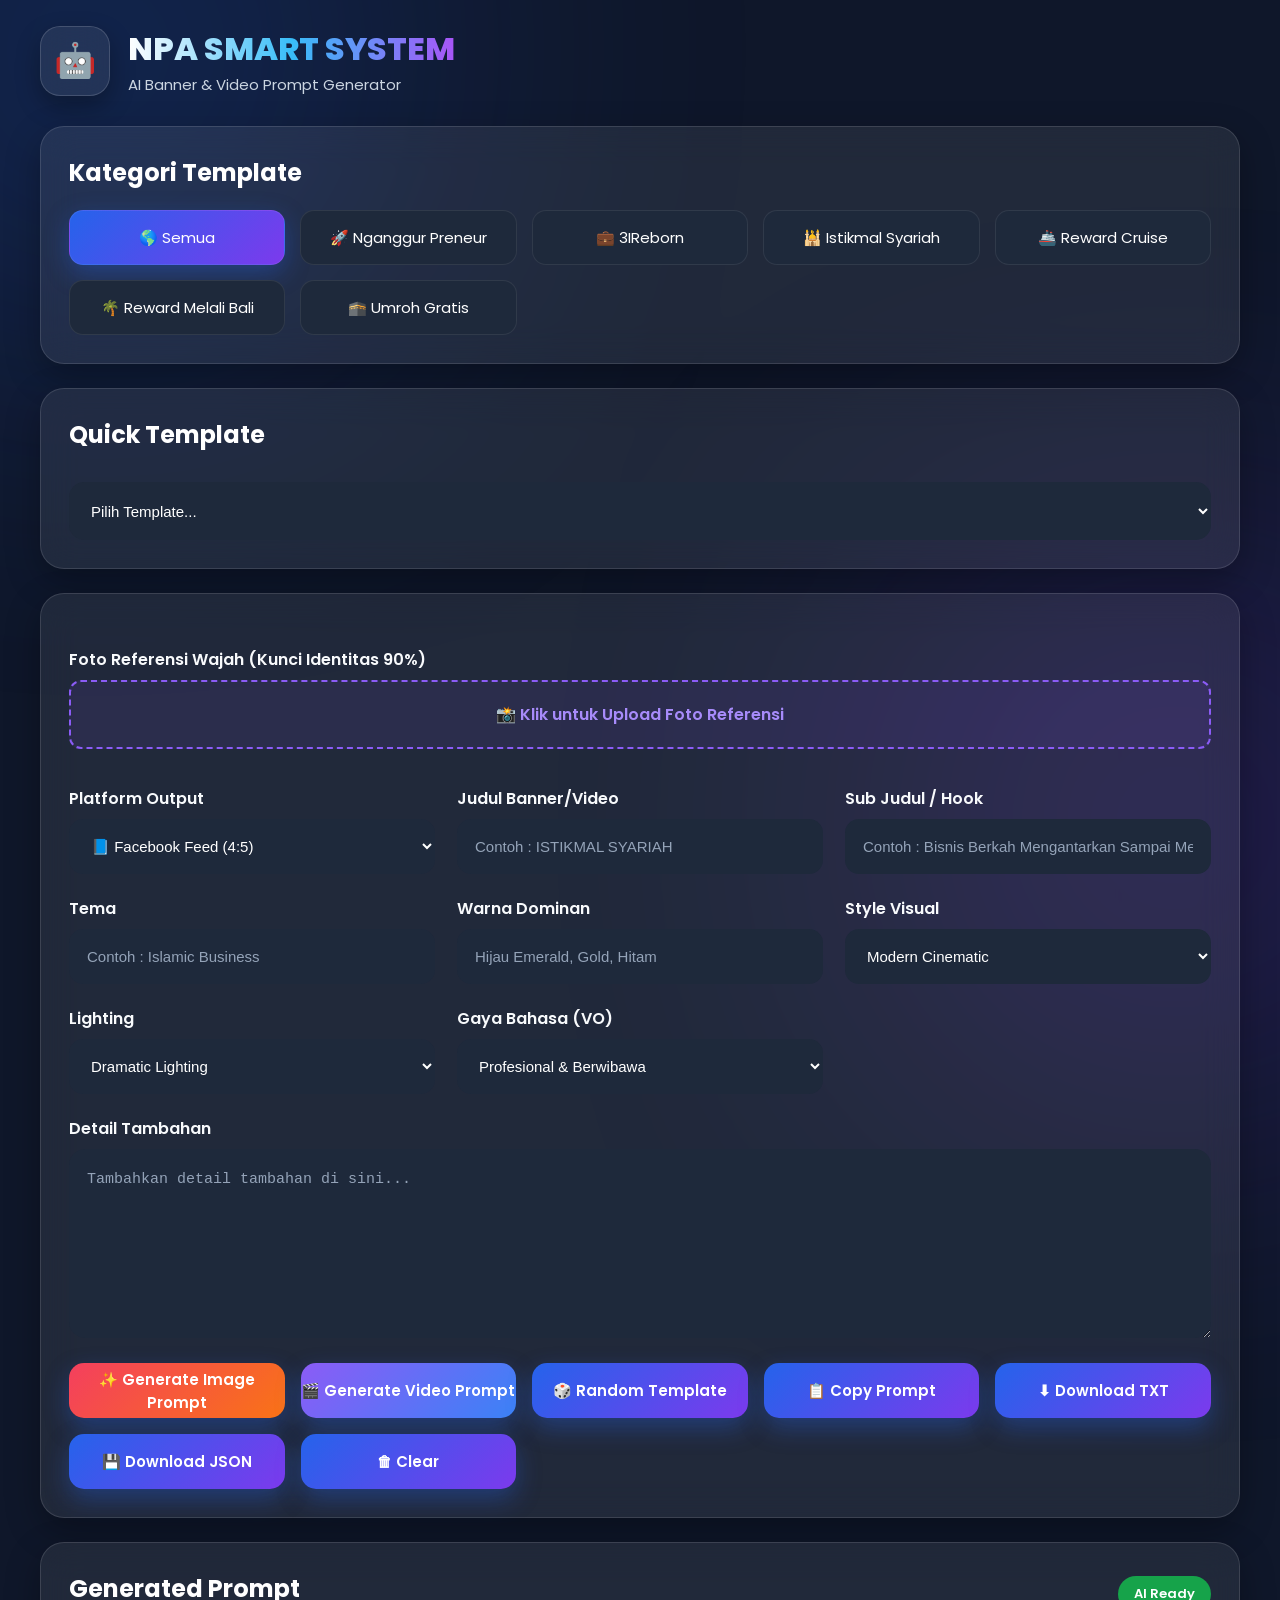
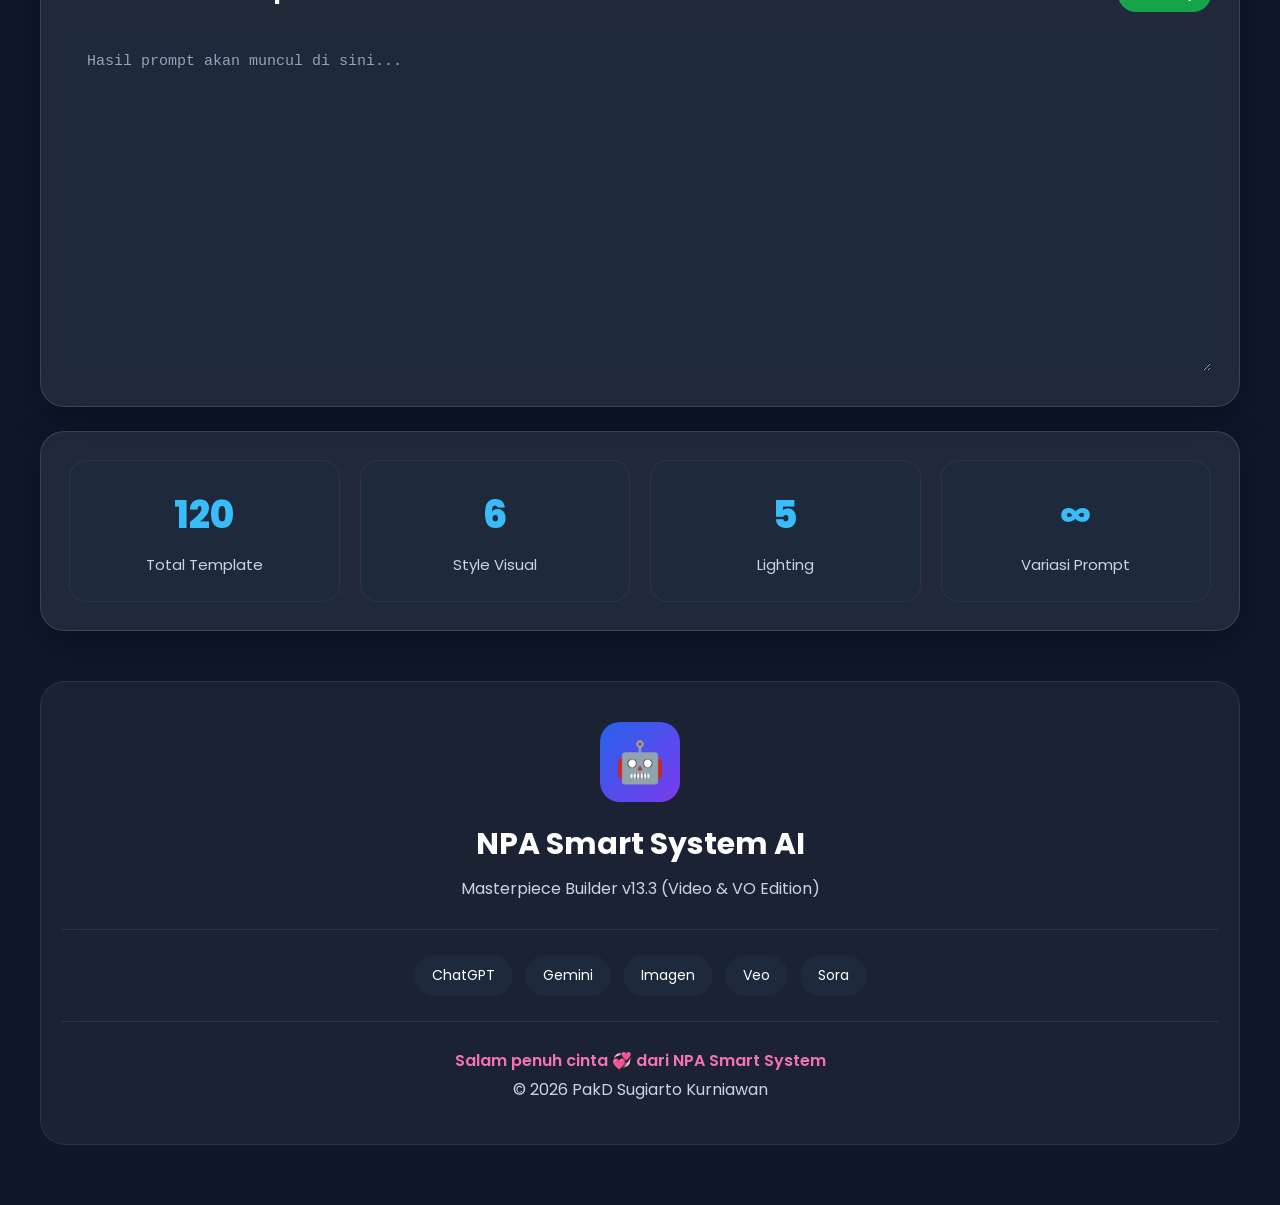
==== index.html @ aa844d5b "Update index.html" ====
<!DOCTYPE html>
<html lang="id">
<head>
<meta charset="UTF-8">
<meta name="viewport" content="width=device-width, initial-scale=1.0">
<title>NPA Smart System | Banner Prompt Generator</title>
<meta name="theme-color" content="#111827">
<link href="https://fonts.googleapis.com/css2?family=Poppins:wght@300;400;500;600;700;800&display=swap" rel="stylesheet">
<link rel="stylesheet" href="style.css">
</head>
<body>

<div class="bg1"></div>
<div class="bg2"></div>

<div class="container">

<header class="header">
<div class="logoBox">
<div class="logo">🤖</div>
<div>
<h1>NPA SMART SYSTEM</h1>
<p>AI Banner & Video Prompt Generator</p>
</div>
</div>
</header>

<section class="card">
<h2>Kategori Template</h2>
<div class="categoryGrid">
<button class="catBtn active" data-category="all">🌎 Semua</button>
<button class="catBtn" data-category="nganggur">🚀 Nganggur Preneur</button>
<button class="catBtn" data-category="3ireborn">💼 3IReborn</button>
<button class="catBtn" data-category="istikmal">🕌 Istikmal Syariah</button>
<button class="catBtn" data-category="cruise">🚢 Reward Cruise</button>
<button class="catBtn" data-category="bali">🌴 Reward Melali Bali</button>
<button class="catBtn" data-category="umroh">🕋 Umroh Gratis</button>
</div>
</section>

<section class="card">
<h2>Quick Template</h2>
<select id="templateSelect">
<option value="">Pilih Template...</option>
</select>
</section>

<section class="card formCard">
<div class="grid">

<div class="inputGroup full" style="margin-bottom: 15px;">
  <label>Foto Referensi Wajah (Kunci Identitas 90%)</label>
  <div id="uploadArea" style="border: 2px dashed #8b5cf6; background: rgba(139, 92, 246, 0.1); border-radius: 12px; padding: 20px; text-align: center; cursor: pointer; color: #a78bfa; font-weight: 600;">
    <span>📸 Klik untuk Upload Foto Referensi</span>
    <input type="file" id="fileInput" accept="image/*" style="display: none;" />
  </div>
  <div id="previewBox" style="display: none; background: #1e293b; border: 1px solid #334155; border-radius: 12px; padding: 10px; position: relative; text-align: center; margin-top: 10px;">
    <button id="resetImgBtn" style="position: absolute; top: -10px; right: -10px; background: #ef4444; color: white; border: none; border-radius: 50%; width: 28px; height: 28px; cursor: pointer; display: flex; align-items: center; justify-content: center; font-weight: bold; box-shadow: 0 4px 6px rgba(239, 68, 68, 0.3);">✕</button>
    <img id="imagePreview" src="" style="max-height: 200px; border-radius: 8px; margin: 0 auto; display: block; object-fit: contain;" />
    <p style="margin: 8px 0 0 0; font-size: 12px; color: #10b981; font-weight: 600;">✅ Foto Referensi Terpasang</p>
  </div>
</div>

<div class="inputGroup">
<label>Platform Output</label>
<select id="platform">
<option value="facebookFeed">📘 Facebook Feed (4:5)</option>
<option value="facebookReel">🎬 Facebook Reel (9:16)</option>
<option value="youtube">▶ YouTube Thumbnail (16:9)</option>
<option value="instagramFeed">📸 Instagram Feed (1:1)</option>
<option value="instagramStory">📱 Instagram Story (9:16)</option>
<option value="website">🌐 Website Banner (4:3)</option>
<option value="whatsapp">💬 WhatsApp Poster (4:5)</option>
<option value="tiktok">🎵 TikTok Cover (9:16)</option>
</select>
</div>
  
<div class="inputGroup">
<label>Judul Banner/Video</label>
<input id="judul" type="text" placeholder="Contoh : ISTIKMAL SYARIAH">
</div>

<div class="inputGroup">
<label>Sub Judul / Hook</label>
<input id="hook" type="text" placeholder="Contoh : Bisnis Berkah Mengantarkan Sampai Mekah">
</div>

<div class="inputGroup">
<label>Tema</label>
<input id="tema" type="text" placeholder="Contoh : Islamic Business">
</div>

<div class="inputGroup">
<label>Warna Dominan</label>
<input id="warna" type="text" placeholder="Hijau Emerald, Gold, Hitam">
</div>

<div class="inputGroup">
<label>Style Visual</label>
<select id="style">
<option>Modern Cinematic</option>
<option>Gaming Thumbnail</option>
<option>Cyberpunk</option>
<option>Futuristic</option>
<option>Minimalist</option>
<option>Professional Ads</option>
</select>
</div>

<div class="inputGroup">
<label>Lighting</label>
<select id="lighting">
<option>Dramatic Lighting</option>
<option>Neon Glow</option>
<option>Studio Lighting</option>
<option>Soft Lighting</option>
<option>Natural Sunlight</option>
</select>
</div>

<div class="inputGroup">
<label>Gaya Bahasa (VO)</label>
<select id="voStyle">
<option value="profesional">Profesional & Berwibawa</option>
<option value="santai">Santai & Bersahabat</option>
<option value="islami">Islami & Spiritual</option>
<option value="motivasi">Motivasi Berapi-api</option>
</select>
</div>

<div class="inputGroup full">
<label>Detail Tambahan</label>
<textarea id="detail" rows="6" placeholder="Tambahkan detail tambahan di sini..."></textarea>
</div>
</div>

<div class="buttonGrid">
<button id="generateBtn" style="background: linear-gradient(135deg, #f43f5e, #f97316);">✨ Generate Image Prompt</button>
<button id="generateVideoBtn" style="background: linear-gradient(135deg, #8b5cf6, #3b82f6);">🎬 Generate Video Prompt</button>
<button id="randomBtn">🎲 Random Template</button>
<button id="copyBtn">📋 Copy Prompt</button>
<button id="downloadBtn">⬇ Download TXT</button>
<button id="jsonBtn">💾 Download JSON</button>
<button id="clearBtn">🗑 Clear</button>
</div>
</section>

<section class="card">
<div class="titleRow">
<h2>Generated Prompt</h2>
<span>AI Ready</span>
</div>
<textarea id="output" readonly placeholder="Hasil prompt akan muncul di sini..."></textarea>
</section>

<section class="card statusCard">
<div class="statusItem">
<div class="statusNumber" id="templateCount">120</div>
<div class="statusLabel">Total Template</div>
</div>
<div class="statusItem">
<div class="statusNumber">6</div>
<div class="statusLabel">Style Visual</div>
</div>
<div class="statusItem">
<div class="statusNumber">5</div>
<div class="statusLabel">Lighting</div>
</div>
<div class="statusItem">
<div class="statusNumber">∞</div>
<div class="statusLabel">Variasi Prompt</div>
</div>
</section>

<div id="loadingBox" class="loadingBox">
<div class="loader"></div>
<h3>AI Sedang Membuat Prompt...</h3>
<p>Mohon tunggu sebentar</p>
</div>

<div id="toast">Prompt berhasil disalin.</div>

<button id="scrollTop">⬆</button>

<footer>
<div class="footerLogo">🤖</div>
<h2>NPA Smart System AI</h2>
<p>Masterpiece Builder v13.3 (Video & VO Edition)</p>
<hr>
<div class="powered">
<span>ChatGPT</span>
<span>Gemini</span>
<span>Imagen</span>
<span>Veo</span>
<span>Sora</span>
</div>
<hr>
<p style="font-weight: 600; color: #f472b6;">Salam penuh cinta 💞 dari NPA Smart System</p>
<p>© 2026 PakD Sugiarto Kurniawan</p>
</footer>

</div>

<!-- SCRIPT BUSTER V8 -->
<script src="templates.js?v=8"></script>
<script src="platform.js?v=8"></script>
<script src="generator.js?v=8"></script>
<script src="script.js?v=8"></script>

</body>
</html>
---- style.css ----
/* ==========================================
   NPA SMART SYSTEM AI
   Masterpiece Builder v13.0
   style.css Part 1
========================================== */

*{
margin:0;
padding:0;
box-sizing:border-box;
}

html{
scroll-behavior:smooth;
}

body{

font-family:'Poppins',sans-serif;

background:#0f172a;

color:#ffffff;

overflow-x:hidden;

min-height:100vh;

position:relative;

}

/* BACKGROUND */

.bg1{

position:fixed;

width:500px;

height:500px;

background:#2563eb;

border-radius:50%;

filter:blur(180px);

top:-200px;

left:-150px;

opacity:.35;

z-index:-2;

}

.bg2{

position:fixed;

width:450px;

height:450px;

background:#7c3aed;

border-radius:50%;

filter:blur(180px);

right:-120px;

bottom:-150px;

opacity:.35;

z-index:-2;

}

/* CONTAINER */

.container{

width:95%;

max-width:1200px;

margin:auto;

padding:25px 0 60px;

}

/* HEADER */

.header{

display:flex;

justify-content:space-between;

align-items:center;

margin-bottom:30px;

}

.logoBox{

display:flex;

align-items:center;

gap:18px;

}

.logo{

width:70px;

height:70px;

border-radius:20px;

display:flex;

align-items:center;

justify-content:center;

font-size:34px;

background:rgba(255,255,255,.08);

backdrop-filter:blur(18px);

border:1px solid rgba(255,255,255,.15);

box-shadow:0 10px 25px rgba(0,0,0,.30);

}

.logoBox h1{

font-size:32px;

font-weight:800;

}

.logoBox p{

font-size:15px;

color:#cbd5e1;

}

/* CARD */

.card{

background:rgba(255,255,255,.08);

backdrop-filter:blur(18px);

border:1px solid rgba(255,255,255,.12);

border-radius:24px;

padding:28px;

margin-bottom:24px;

box-shadow:0 12px 35px rgba(0,0,0,.30);

transition:.3s;

}

.card:hover{

transform:translateY(-3px);

box-shadow:0 20px 45px rgba(0,0,0,.45);

}

.card h2{

font-size:24px;

font-weight:700;

margin-bottom:10px;

}

.card p{

color:#cbd5e1;

line-height:1.7;

}

/* GRID */

.grid{

display:grid;

grid-template-columns:repeat(auto-fit,minmax(280px,1fr));

gap:22px;

margin-top:25px;

}

.full{

grid-column:1/-1;

}

/* INPUT */

.inputGroup{

display:flex;

flex-direction:column;

}

.inputGroup label{

margin-bottom:8px;

font-weight:600;

color:#f8fafc;

}

.inputGroup input{

height:55px;

border:none;

outline:none;

padding:0 18px;

border-radius:14px;

background:#1e293b;

color:#fff;

font-size:15px;

transition:.25s;

}

.inputGroup input:focus{

border:1px solid #3b82f6;

box-shadow:0 0 0 4px rgba(59,130,246,.18);

}

/* SELECT */

.inputGroup select{

height:55px;

border:none;

outline:none;

padding:0 18px;

border-radius:14px;

background:#1e293b;

color:#fff;

font-size:15px;

cursor:pointer;

transition:.25s;

}

.inputGroup select:focus{

border:1px solid #3b82f6;

box-shadow:0 0 0 4px rgba(59,130,246,.18);

}

/* TEXTAREA */

textarea{

width:100%;

padding:18px;

border:none;

outline:none;

border-radius:16px;

background:#1e293b;

color:#ffffff;

font-size:15px;

resize:vertical;

line-height:1.7;

transition:.25s;

}

textarea:focus{

border:1px solid #3b82f6;

box-shadow:0 0 0 4px rgba(59,130,246,.18);

}

/* OUTPUT */

#output{

min-height:340px;

font-family:monospace;

font-size:15px;

}

/* TITLE ROW */

.titleRow{

display:flex;

justify-content:space-between;

align-items:center;

margin-bottom:15px;

}

.titleRow span{

padding:8px 16px;

border-radius:30px;

background:#16a34a;

font-size:13px;

font-weight:600;

}

/* PLACEHOLDER */

::placeholder{

color:#94a3b8;

}

/* SCROLLBAR */

::-webkit-scrollbar{

width:10px;

}

::-webkit-scrollbar-track{

background:#0f172a;

}

::-webkit-scrollbar-thumb{

background:#334155;

border-radius:20px;

}

::-webkit-scrollbar-thumb:hover{

background:#475569;

  }
/* ==========================================
   NPA SMART SYSTEM AI
   style.css PART 2
==========================================*/

/* BUTTON GRID */

.buttonGrid{

display:grid;

grid-template-columns:repeat(auto-fit,minmax(180px,1fr));

gap:16px;

margin-top:25px;

}

/* BUTTON */

.buttonGrid button{

height:55px;

border:none;

border-radius:15px;

font-size:15px;

font-weight:600;

cursor:pointer;

transition:.3s;

color:#fff;

background:linear-gradient(135deg,#2563eb,#7c3aed);

box-shadow:0 10px 25px rgba(37,99,235,.35);

}

.buttonGrid button:hover{

transform:translateY(-3px);

box-shadow:0 18px 40px rgba(37,99,235,.45);

}

.buttonGrid button:active{

transform:scale(.97);

}

/* CATEGORY */

.categoryGrid{

display:grid;

grid-template-columns:repeat(auto-fit,minmax(180px,1fr));

gap:15px;

margin-top:20px;

}

.catBtn{

height:55px;

border:none;

border-radius:14px;

background:#1e293b;

color:#fff;

font-size:15px;

cursor:pointer;

transition:.3s;

border:1px solid rgba(255,255,255,.08);

}

.catBtn:hover{

background:#2563eb;

transform:translateY(-2px);

}

.catBtn.active{

background:linear-gradient(135deg,#2563eb,#7c3aed);

box-shadow:0 8px 25px rgba(37,99,235,.35);

}

/* QUICK TEMPLATE */

#templateSelect{

width:100%;

height:58px;

margin-top:20px;

padding:0 18px;

border:none;

border-radius:15px;

background:#1e293b;

color:#fff;

font-size:15px;

outline:none;

}

/* STATUS */

.statusCard{

display:grid;

grid-template-columns:repeat(auto-fit,minmax(180px,1fr));

gap:20px;

}

.statusItem{

background:#1e293b;

border-radius:18px;

padding:25px;

text-align:center;

transition:.3s;

border:1px solid rgba(255,255,255,.05);

}

.statusItem:hover{

transform:translateY(-4px);

background:#273549;

}

.statusNumber{

font-size:38px;

font-weight:800;

color:#38bdf8;

margin-bottom:10px;

}

.statusLabel{

font-size:15px;

color:#cbd5e1;

}

/* LOADING */

.loadingBox{

display:none;

position:fixed;

top:0;

left:0;

width:100%;

height:100%;

background:rgba(15,23,42,.88);

backdrop-filter:blur(12px);

z-index:9999;

justify-content:center;

align-items:center;

flex-direction:column;

}

.loader{

width:80px;

height:80px;

border:8px solid rgba(255,255,255,.15);

border-top:8px solid #38bdf8;

border-radius:50%;

animation:spin 1s linear infinite;

margin-bottom:25px;

}

@keyframes spin{

0%{

transform:rotate(0deg);

}

100%{

transform:rotate(360deg);

}

}

.loadingBox h3{

font-size:24px;

margin-bottom:8px;

}

.loadingBox p{

color:#cbd5e1;

}

/* TOAST */

#toast{

position:fixed;

bottom:35px;

left:50%;

transform:translateX(-50%);

background:#16a34a;

color:#fff;

padding:15px 25px;

border-radius:40px;

font-weight:600;

display:none;

box-shadow:0 12px 30px rgba(0,0,0,.35);

z-index:999;

}

/* FLOAT BUTTON */

#scrollTop{

position:fixed;

right:25px;

bottom:25px;

width:60px;

height:60px;

border:none;

border-radius:50%;

background:linear-gradient(135deg,#2563eb,#7c3aed);

color:#fff;

font-size:22px;

cursor:pointer;

display:none;

box-shadow:0 12px 30px rgba(37,99,235,.4);

transition:.3s;

}

#scrollTop:hover{

transform:translateY(-4px);

}

/* FOOTER */

footer{

margin-top:50px;

padding:40px 20px;

text-align:center;

background:rgba(255,255,255,.05);

backdrop-filter:blur(18px);

border-radius:25px;

border:1px solid rgba(255,255,255,.08);

}

.footerLogo{

width:80px;

height:80px;

margin:auto;

display:flex;

align-items:center;

justify-content:center;

font-size:40px;

border-radius:20px;

background:linear-gradient(135deg,#2563eb,#7c3aed);

margin-bottom:20px;

}

footer h2{

font-size:30px;

margin-bottom:8px;

}

footer p{

color:#cbd5e1;

line-height:1.8;

}

footer hr{

border:none;

height:1px;

background:rgba(255,255,255,.08);

margin:25px 0;

}

.powered{

display:flex;

justify-content:center;

flex-wrap:wrap;

gap:12px;

margin-top:20px;

}

.powered span{

padding:10px 18px;

background:#1e293b;

border-radius:25px;

font-size:14px;

transition:.3s;

}

.powered span:hover{

background:#2563eb;

}

/* GLOW EFFECT */

.card:hover{

box-shadow:

0 15px 40px rgba(37,99,235,.20),

0 0 25px rgba(124,58,237,.15);

}
/* ==========================================
   NPA SMART SYSTEM AI
   style.css PART 3
   Responsive & Premium UI
==========================================*/

/* ===============================
   ANIMATION
================================ */

@keyframes fadeInUp{

0%{
opacity:0;
transform:translateY(30px);
}

100%{
opacity:1;
transform:translateY(0);
}

}

.card{

animation:fadeInUp .7s ease;

}

@keyframes pulseGlow{

0%{
box-shadow:0 0 0 rgba(59,130,246,.25);
}

50%{
box-shadow:0 0 35px rgba(59,130,246,.45);
}

100%{
box-shadow:0 0 0 rgba(59,130,246,.25);
}

}

.logo{

animation:pulseGlow 4s infinite;

}

/* ===============================
   BUTTON EFFECT
================================ */

button{

font-family:'Poppins',sans-serif;

}

button:disabled{

opacity:.5;

cursor:not-allowed;

}

button:focus{

outline:none;

}

/* ===============================
   INPUT EFFECT
================================ */

input:hover,
select:hover,
textarea:hover{

border:1px solid rgba(96,165,250,.5);

}

/* ===============================
   TITLE EFFECT
================================ */

h1{

background:linear-gradient(
90deg,
#ffffff,
#38bdf8,
#a855f7
);

-webkit-background-clip:text;
-webkit-text-fill-color:transparent;

}

h2{

font-weight:700;

}

/* ===============================
   SELECTION
================================ */

::selection{

background:#2563eb;

color:#fff;

}

/* ===============================
   SCROLL TOP
================================ */

#scrollTop.show{

display:block;

animation:fadeInUp .5s;

}

/* ===============================
   LOADING SHOW
================================ */

.loadingBox.show{

display:flex;

}

/* ===============================
   TOAST SHOW
================================ */

#toast.show{

display:block;

animation:fadeInUp .4s;

}

/* ===============================
   SHADOW
================================ */

.shadow{

box-shadow:

0 15px 35px rgba(0,0,0,.25);

}

/* ===============================
   TEXT
================================ */

.textCenter{

text-align:center;

}

.textRight{

text-align:right;

}

.mt20{

margin-top:20px;

}

.mt30{

margin-top:30px;

}

.mb20{

margin-bottom:20px;

}

.mb30{

margin-bottom:30px;

}

/* ===============================
   FLEX
================================ */

.flex{

display:flex;

}

.flexCenter{

display:flex;

align-items:center;

justify-content:center;

}

.flexBetween{

display:flex;

justify-content:space-between;

align-items:center;

}

/* ===============================
   BADGE
================================ */

.badge{

display:inline-block;

padding:8px 18px;

border-radius:50px;

background:#2563eb;

font-size:13px;

font-weight:600;

}

/* ===============================
   GLASS
================================ */

.glass{

background:rgba(255,255,255,.06);

backdrop-filter:blur(18px);

border:1px solid rgba(255,255,255,.08);

}

/* ===============================
   BORDER
================================ */

.round{

border-radius:20px;

}

/* ===============================
   IMAGE
================================ */

img{

max-width:100%;

display:block;

}

/* ===============================
   LINK
================================ */

a{

text-decoration:none;

color:#38bdf8;

transition:.3s;

}

a:hover{

color:#ffffff;

}

/* ===============================
   MOBILE
================================ */

@media(max-width:992px){

.container{

width:94%;

}

.logoBox h1{

font-size:26px;

}

.card{

padding:22px;

}

.buttonGrid{

grid-template-columns:repeat(2,1fr);

}

.categoryGrid{

grid-template-columns:repeat(2,1fr);

}

.statusCard{

grid-template-columns:repeat(2,1fr);

}

}

/* ===============================
   PHONE
================================ */

@media(max-width:768px){

.header{

flex-direction:column;

gap:20px;

text-align:center;

}

.logoBox{

flex-direction:column;

}

.grid{

grid-template-columns:1fr;

}

.buttonGrid{

grid-template-columns:1fr;

}

.categoryGrid{

grid-template-columns:1fr;

}

.statusCard{

grid-template-columns:1fr;

}

.titleRow{

flex-direction:column;

gap:10px;

align-items:flex-start;

}

.card{

padding:20px;

}

#output{

min-height:260px;

}

footer h2{

font-size:24px;

}

}

/* ===============================
   SMALL PHONE
================================ */

@media(max-width:480px){

.logo{

width:60px;

height:60px;

font-size:28px;

}

.logoBox h1{

font-size:22px;

}

.card h2{

font-size:20px;

}

.inputGroup input,
.inputGroup select{

height:50px;

font-size:14px;

}

textarea{

font-size:14px;

}

.buttonGrid button{

height:52px;

font-size:14px;

}

#scrollTop{

width:55px;

height:55px;

font-size:20px;

}

}

/* ==========================================
   END OF STYLE.CSS
==========================================*/
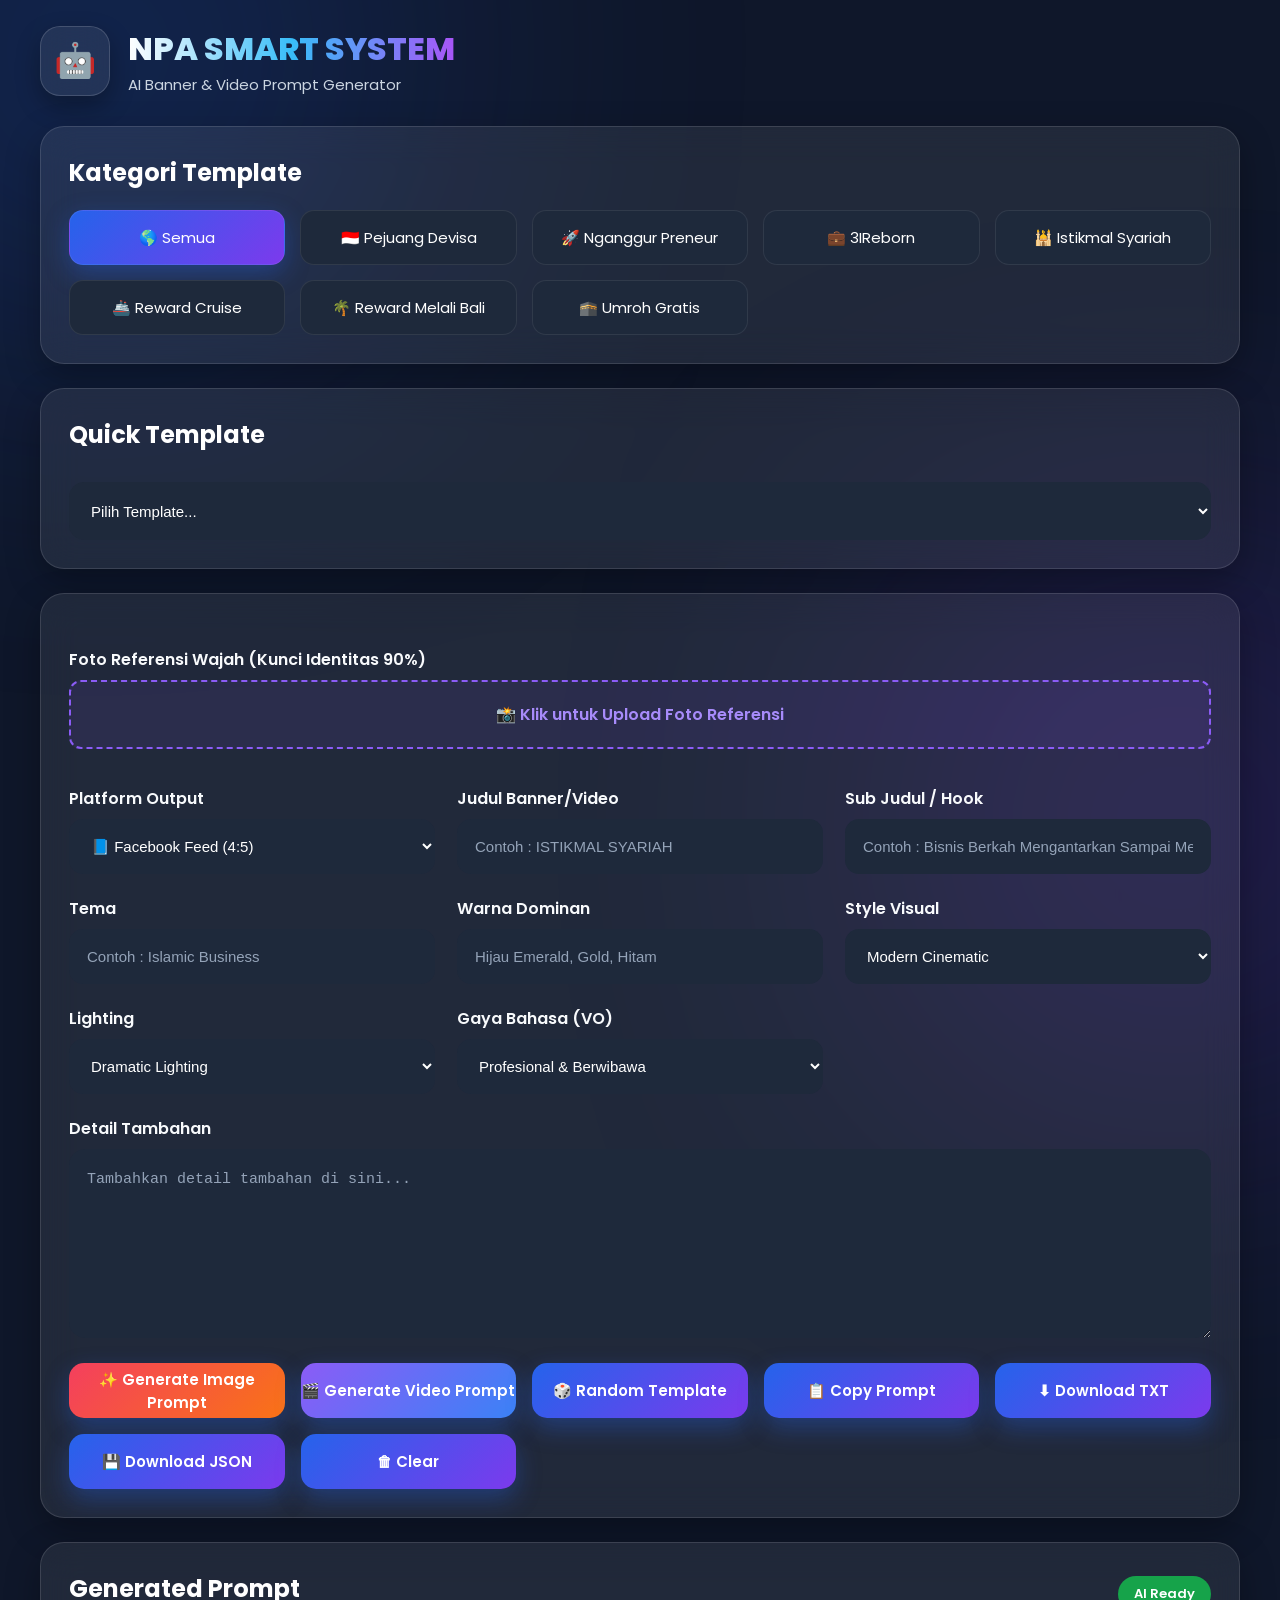
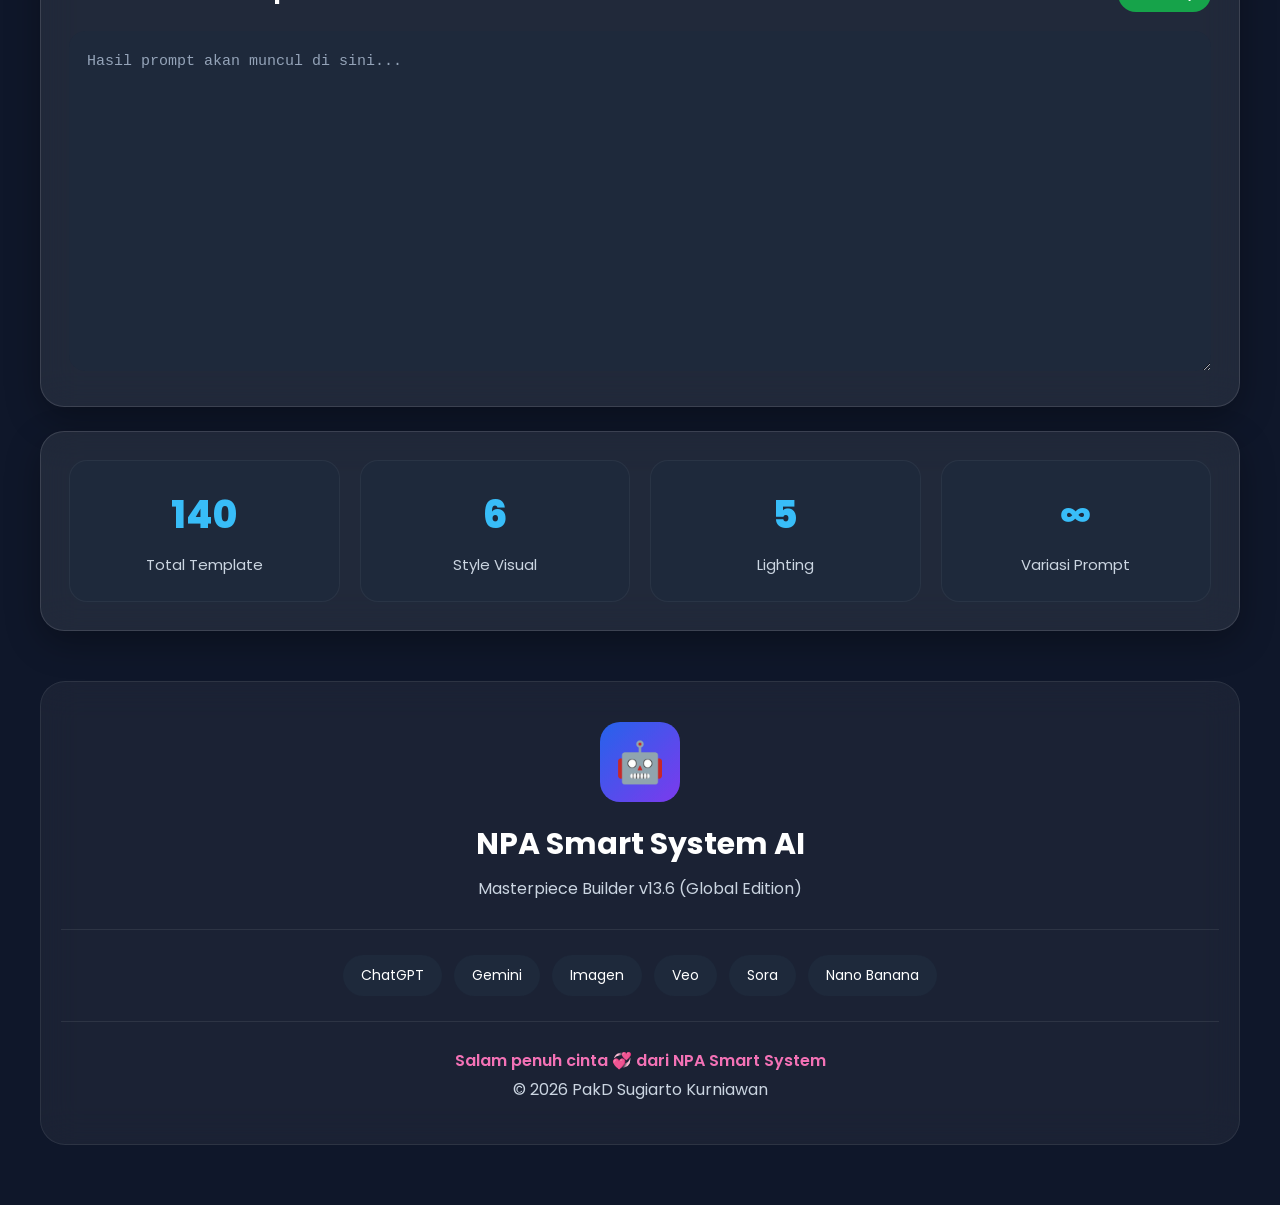
==== commit b57d53d0: "Update index.html" ====
--- a/index.html
+++ b/index.html
@@ -29,6 +29,7 @@
 <h2>Kategori Template</h2>
 <div class="categoryGrid">
 <button class="catBtn active" data-category="all">🌎 Semua</button>
+<button class="catBtn" data-category="tki">🇮🇩 Pejuang Devisa</button>
 <button class="catBtn" data-category="nganggur">🚀 Nganggur Preneur</button>
 <button class="catBtn" data-category="3ireborn">💼 3IReborn</button>
 <button class="catBtn" data-category="istikmal">🕌 Istikmal Syariah</button>
@@ -155,7 +156,7 @@
 
 <section class="card statusCard">
 <div class="statusItem">
-<div class="statusNumber" id="templateCount">120</div>
+<div class="statusNumber" id="templateCount">140</div>
 <div class="statusLabel">Total Template</div>
 </div>
 <div class="statusItem">
@@ -185,7 +186,7 @@
 <footer>
 <div class="footerLogo">🤖</div>
 <h2>NPA Smart System AI</h2>
-<p>Masterpiece Builder v13.3 (Video & VO Edition)</p>
+<p>Masterpiece Builder v13.6 (Global Edition)</p>
 <hr>
 <div class="powered">
 <span>ChatGPT</span>
@@ -193,6 +194,7 @@
 <span>Imagen</span>
 <span>Veo</span>
 <span>Sora</span>
+<span>Nano Banana</span>
 </div>
 <hr>
 <p style="font-weight: 600; color: #f472b6;">Salam penuh cinta 💞 dari NPA Smart System</p>
@@ -201,11 +203,10 @@
 
 </div>
 
-<!-- SCRIPT BUSTER V8 -->
-<script src="templates.js?v=8"></script>
-<script src="platform.js?v=8"></script>
-<script src="generator.js?v=8"></script>
-<script src="script.js?v=8"></script>
+<script src="templates.js?v=10"></script>
+<script src="platform.js?v=10"></script>
+<script src="generator.js?v=10"></script>
+<script src="script.js?v=10"></script>
 
 </body>
 </html>
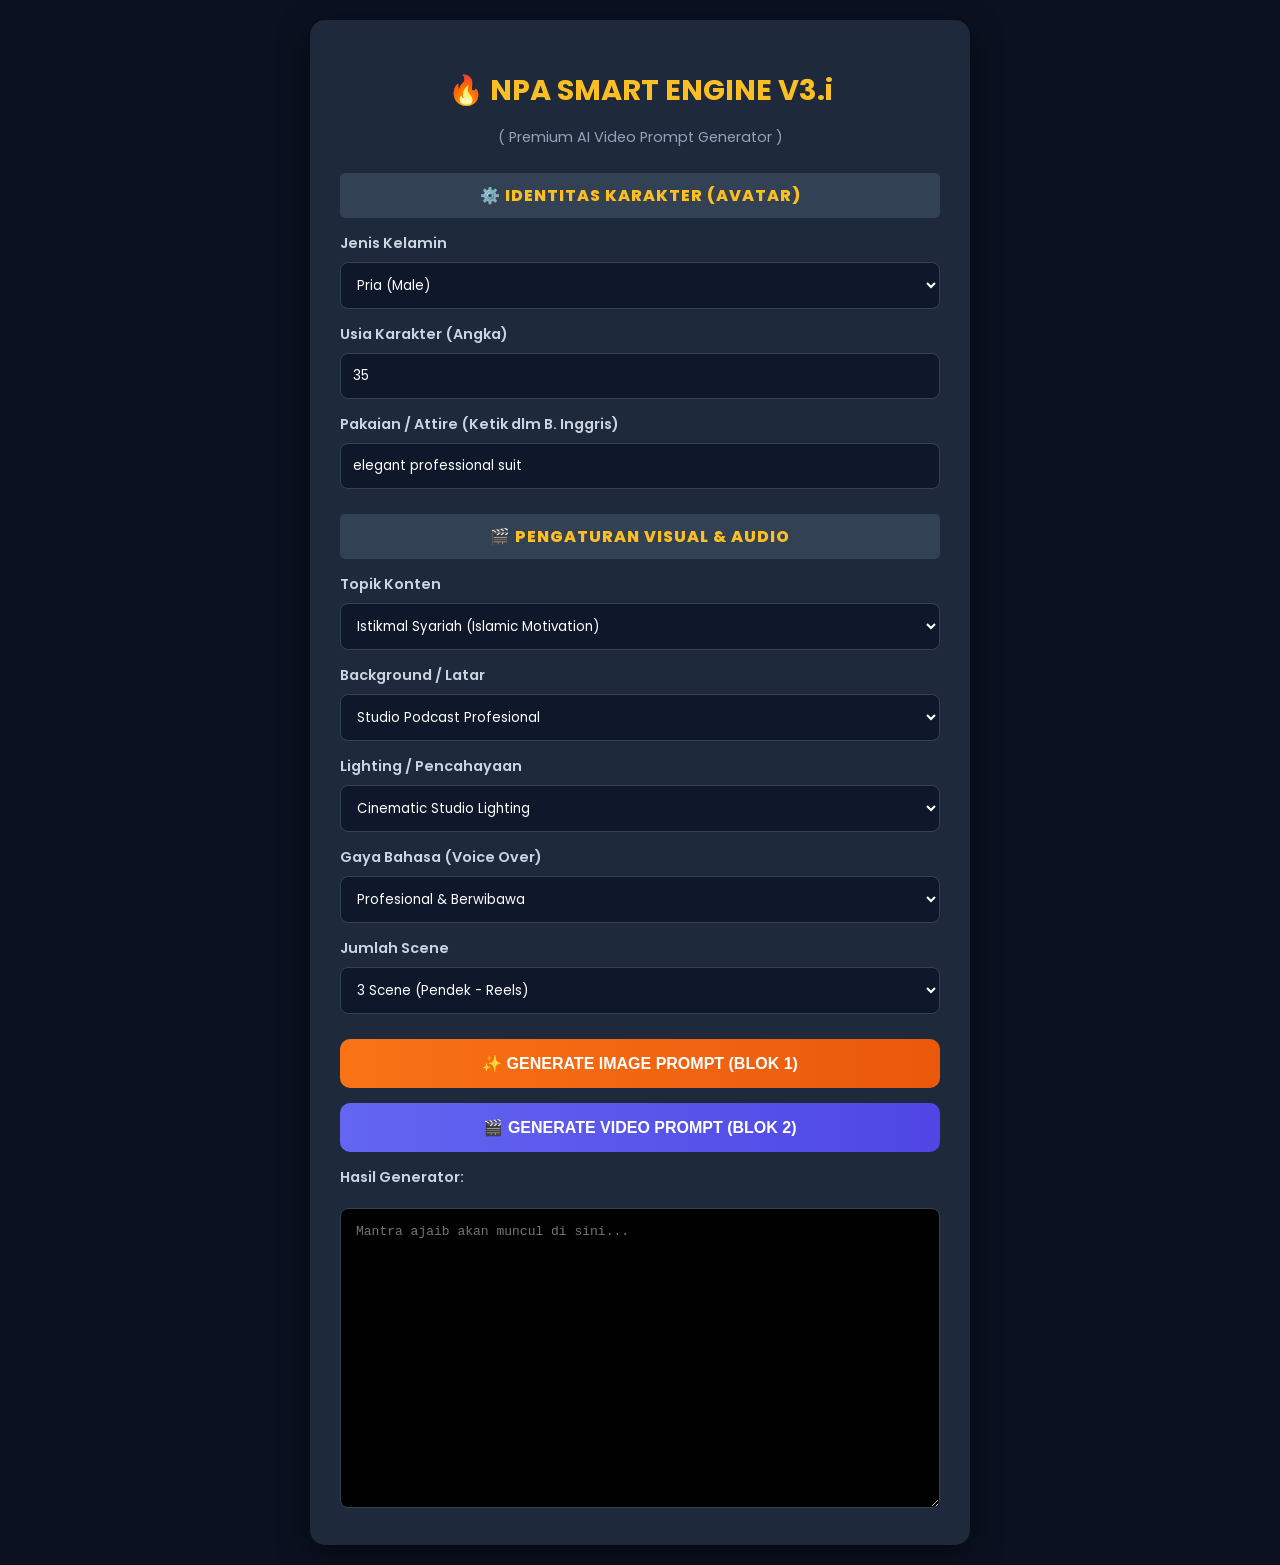
==== commit 950e406b: "Create index.html" ====
--- a/index.html
+++ b/index.html
@@ -3,210 +3,261 @@
 <head>
 <meta charset="UTF-8">
 <meta name="viewport" content="width=device-width, initial-scale=1.0">
-<title>NPA Smart System | Banner Prompt Generator</title>
-<meta name="theme-color" content="#111827">
-<link href="https://fonts.googleapis.com/css2?family=Poppins:wght@300;400;500;600;700;800&display=swap" rel="stylesheet">
-<link rel="stylesheet" href="style.css">
+<title>NPA Smart Engine V3.i - Premium</title>
+<link href="https://fonts.googleapis.com/css2?family=Poppins:wght@400;600;800&display=swap" rel="stylesheet">
+<style>
+    body {
+        font-family: 'Poppins', sans-serif;
+        background-color: #0b1120;
+        color: #ffffff;
+        margin: 0;
+        padding: 20px;
+        display: flex;
+        justify-content: center;
+    }
+    .container {
+        background: #1e293b;
+        border-radius: 15px;
+        padding: 30px;
+        max-width: 600px;
+        width: 100%;
+        box-shadow: 0 10px 30px rgba(0,0,0,0.5);
+    }
+    h1 {
+        text-align: center;
+        font-size: 1.8rem;
+        color: #fbbf24;
+        margin-bottom: 5px;
+    }
+    p.subtitle {
+        text-align: center;
+        color: #94a3b8;
+        font-size: 0.9rem;
+        margin-bottom: 25px;
+    }
+    .section-title {
+        background: #334155;
+        padding: 10px;
+        border-radius: 5px;
+        text-align: center;
+        font-weight: 800;
+        margin-top: 25px;
+        color: #fbbf24;
+        letter-spacing: 1px;
+    }
+    label {
+        font-weight: 600;
+        font-size: 0.9rem;
+        display: block;
+        margin-top: 15px;
+        color: #cbd5e1;
+    }
+    select, input {
+        width: 100%;
+        padding: 12px;
+        margin-top: 8px;
+        border-radius: 8px;
+        border: 1px solid #334155;
+        background: #0f172a;
+        color: white;
+        font-family: 'Poppins', sans-serif;
+        box-sizing: border-box;
+    }
+    .btn-group {
+        display: flex;
+        flex-direction: column;
+        gap: 15px;
+        margin-top: 25px;
+    }
+    button {
+        padding: 15px;
+        font-size: 1rem;
+        font-weight: 800;
+        border: none;
+        border-radius: 10px;
+        cursor: pointer;
+        transition: 0.3s;
+        text-transform: uppercase;
+    }
+    .btn-image {
+        background: linear-gradient(90deg, #f97316, #ea580c);
+        color: white;
+    }
+    .btn-video {
+        background: linear-gradient(90deg, #6366f1, #4f46e5);
+        color: white;
+    }
+    button:hover {
+        transform: translateY(-3px);
+        opacity: 0.9;
+    }
+    textarea {
+        width: 100%;
+        height: 300px;
+        margin-top: 20px;
+        padding: 15px;
+        border-radius: 8px;
+        background: #000;
+        color: #10b981;
+        border: 1px solid #334155;
+        font-family: monospace;
+        font-size: 13px;
+        resize: vertical;
+        box-sizing: border-box;
+    }
+</style>
 </head>
 <body>
 
-<div class="bg1"></div>
-<div class="bg2"></div>
-
 <div class="container">
-
-<header class="header">
-<div class="logoBox">
-<div class="logo">🤖</div>
-<div>
-<h1>NPA SMART SYSTEM</h1>
-<p>AI Banner & Video Prompt Generator</p>
+    <h1>🔥 NPA SMART ENGINE V3.i</h1>
+    <p class="subtitle">( Premium AI Video Prompt Generator )</p>
+
+    <div class="section-title">⚙️ IDENTITAS KARAKTER (AVATAR)</div>
+
+    <label>Jenis Kelamin</label>
+    <select id="gender">
+        <option value="male">Pria (Male)</option>
+        <option value="female">Wanita (Female)</option>
+    </select>
+
+    <label>Usia Karakter (Angka)</label>
+    <input type="number" id="age" value="35" placeholder="Contoh: 35">
+
+    <label>Pakaian / Attire (Ketik dlm B. Inggris)</label>
+    <input type="text" id="attire" value="elegant professional suit" placeholder="Contoh: elegant hijab / clean white koko shirt">
+
+    <div class="section-title">🎬 PENGATURAN VISUAL & AUDIO</div>
+
+    <label>Topik Konten</label>
+    <select id="topic">
+        <option value="ISTIKMAL SYARIAH">Istikmal Syariah (Islamic Motivation)</option>
+        <option value="3iREBORN BISNIS">3iReborn (Peluang Bisnis)</option>
+        <option value="NGANGGUR PRENEUR">Nganggur Preneur (Mentoring)</option>
+    </select>
+
+    <label>Background / Latar</label>
+    <select id="background">
+        <option value="Professional Podcast Studio">Studio Podcast Profesional</option>
+        <option value="Modern Executive Office">Kantor Eksekutif Modern</option>
+        <option value="Beautiful Mosque Architecture">Arsitektur Masjid Mewah</option>
+    </select>
+
+    <label>Lighting / Pencahayaan</label>
+    <select id="lighting">
+        <option value="Cinematic Studio Lighting">Cinematic Studio Lighting</option>
+        <option value="Natural Sunlight, warm tone">Natural Sunlight (Hangat)</option>
+        <option value="Dramatic Shadows, deep contrast">Dramatic Shadows</option>
+    </select>
+
+    <label>Gaya Bahasa (Voice Over)</label>
+    <select id="tone">
+        <option value="Profesional & Berwibawa">Profesional & Berwibawa</option>
+        <option value="Islami & Spiritual, menyentuh hati">Islami & Spiritual</option>
+        <option value="Motivasi Berapi-api, semangat tinggi">Motivasi Berapi-api</option>
+        <option value="Santai & Bersahabat, kasual">Santai & Bersahabat</option>
+    </select>
+
+    <label>Jumlah Scene</label>
+    <select id="scenes">
+        <option value="3">3 Scene (Pendek - Reels)</option>
+        <option value="5">5 Scene (Lengkap - Konversi)</option>
+    </select>
+
+    <div class="btn-group">
+        <button class="btn-image" onclick="generateImagePrompt()">✨ Generate Image Prompt (Blok 1)</button>
+        <button class="btn-video" onclick="generateVideoPrompt()">🎬 Generate Video Prompt (Blok 2)</button>
+    </div>
+
+    <label>Hasil Generator:</label>
+    <textarea id="resultOutput" placeholder="Mantra ajaib akan muncul di sini..."></textarea>
 </div>
-</div>
-</header>
-
-<section class="card">
-<h2>Kategori Template</h2>
-<div class="categoryGrid">
-<button class="catBtn active" data-category="all">🌎 Semua</button>
-<button class="catBtn" data-category="tki">🇮🇩 Pejuang Devisa</button>
-<button class="catBtn" data-category="nganggur">🚀 Nganggur Preneur</button>
-<button class="catBtn" data-category="3ireborn">💼 3IReborn</button>
-<button class="catBtn" data-category="istikmal">🕌 Istikmal Syariah</button>
-<button class="catBtn" data-category="cruise">🚢 Reward Cruise</button>
-<button class="catBtn" data-category="bali">🌴 Reward Melali Bali</button>
-<button class="catBtn" data-category="umroh">🕋 Umroh Gratis</button>
-</div>
-</section>
-
-<section class="card">
-<h2>Quick Template</h2>
-<select id="templateSelect">
-<option value="">Pilih Template...</option>
-</select>
-</section>
-
-<section class="card formCard">
-<div class="grid">
-
-<div class="inputGroup full" style="margin-bottom: 15px;">
-  <label>Foto Referensi Wajah (Kunci Identitas 90%)</label>
-  <div id="uploadArea" style="border: 2px dashed #8b5cf6; background: rgba(139, 92, 246, 0.1); border-radius: 12px; padding: 20px; text-align: center; cursor: pointer; color: #a78bfa; font-weight: 600;">
-    <span>📸 Klik untuk Upload Foto Referensi</span>
-    <input type="file" id="fileInput" accept="image/*" style="display: none;" />
-  </div>
-  <div id="previewBox" style="display: none; background: #1e293b; border: 1px solid #334155; border-radius: 12px; padding: 10px; position: relative; text-align: center; margin-top: 10px;">
-    <button id="resetImgBtn" style="position: absolute; top: -10px; right: -10px; background: #ef4444; color: white; border: none; border-radius: 50%; width: 28px; height: 28px; cursor: pointer; display: flex; align-items: center; justify-content: center; font-weight: bold; box-shadow: 0 4px 6px rgba(239, 68, 68, 0.3);">✕</button>
-    <img id="imagePreview" src="" style="max-height: 200px; border-radius: 8px; margin: 0 auto; display: block; object-fit: contain;" />
-    <p style="margin: 8px 0 0 0; font-size: 12px; color: #10b981; font-weight: 600;">✅ Foto Referensi Terpasang</p>
-  </div>
-</div>
-
-<div class="inputGroup">
-<label>Platform Output</label>
-<select id="platform">
-<option value="facebookFeed">📘 Facebook Feed (4:5)</option>
-<option value="facebookReel">🎬 Facebook Reel (9:16)</option>
-<option value="youtube">▶ YouTube Thumbnail (16:9)</option>
-<option value="instagramFeed">📸 Instagram Feed (1:1)</option>
-<option value="instagramStory">📱 Instagram Story (9:16)</option>
-<option value="website">🌐 Website Banner (4:3)</option>
-<option value="whatsapp">💬 WhatsApp Poster (4:5)</option>
-<option value="tiktok">🎵 TikTok Cover (9:16)</option>
-</select>
-</div>
-  
-<div class="inputGroup">
-<label>Judul Banner/Video</label>
-<input id="judul" type="text" placeholder="Contoh : ISTIKMAL SYARIAH">
-</div>
-
-<div class="inputGroup">
-<label>Sub Judul / Hook</label>
-<input id="hook" type="text" placeholder="Contoh : Bisnis Berkah Mengantarkan Sampai Mekah">
-</div>
-
-<div class="inputGroup">
-<label>Tema</label>
-<input id="tema" type="text" placeholder="Contoh : Islamic Business">
-</div>
-
-<div class="inputGroup">
-<label>Warna Dominan</label>
-<input id="warna" type="text" placeholder="Hijau Emerald, Gold, Hitam">
-</div>
-
-<div class="inputGroup">
-<label>Style Visual</label>
-<select id="style">
-<option>Modern Cinematic</option>
-<option>Gaming Thumbnail</option>
-<option>Cyberpunk</option>
-<option>Futuristic</option>
-<option>Minimalist</option>
-<option>Professional Ads</option>
-</select>
-</div>
-
-<div class="inputGroup">
-<label>Lighting</label>
-<select id="lighting">
-<option>Dramatic Lighting</option>
-<option>Neon Glow</option>
-<option>Studio Lighting</option>
-<option>Soft Lighting</option>
-<option>Natural Sunlight</option>
-</select>
-</div>
-
-<div class="inputGroup">
-<label>Gaya Bahasa (VO)</label>
-<select id="voStyle">
-<option value="profesional">Profesional & Berwibawa</option>
-<option value="santai">Santai & Bersahabat</option>
-<option value="islami">Islami & Spiritual</option>
-<option value="motivasi">Motivasi Berapi-api</option>
-</select>
-</div>
-
-<div class="inputGroup full">
-<label>Detail Tambahan</label>
-<textarea id="detail" rows="6" placeholder="Tambahkan detail tambahan di sini..."></textarea>
-</div>
-</div>
-
-<div class="buttonGrid">
-<button id="generateBtn" style="background: linear-gradient(135deg, #f43f5e, #f97316);">✨ Generate Image Prompt</button>
-<button id="generateVideoBtn" style="background: linear-gradient(135deg, #8b5cf6, #3b82f6);">🎬 Generate Video Prompt</button>
-<button id="randomBtn">🎲 Random Template</button>
-<button id="copyBtn">📋 Copy Prompt</button>
-<button id="downloadBtn">⬇ Download TXT</button>
-<button id="jsonBtn">💾 Download JSON</button>
-<button id="clearBtn">🗑 Clear</button>
-</div>
-</section>
-
-<section class="card">
-<div class="titleRow">
-<h2>Generated Prompt</h2>
-<span>AI Ready</span>
-</div>
-<textarea id="output" readonly placeholder="Hasil prompt akan muncul di sini..."></textarea>
-</section>
-
-<section class="card statusCard">
-<div class="statusItem">
-<div class="statusNumber" id="templateCount">140</div>
-<div class="statusLabel">Total Template</div>
-</div>
-<div class="statusItem">
-<div class="statusNumber">6</div>
-<div class="statusLabel">Style Visual</div>
-</div>
-<div class="statusItem">
-<div class="statusNumber">5</div>
-<div class="statusLabel">Lighting</div>
-</div>
-<div class="statusItem">
-<div class="statusNumber">∞</div>
-<div class="statusLabel">Variasi Prompt</div>
-</div>
-</section>
-
-<div id="loadingBox" class="loadingBox">
-<div class="loader"></div>
-<h3>AI Sedang Membuat Prompt...</h3>
-<p>Mohon tunggu sebentar</p>
-</div>
-
-<div id="toast">Prompt berhasil disalin.</div>
-
-<button id="scrollTop">⬆</button>
-
-<footer>
-<div class="footerLogo">🤖</div>
-<h2>NPA Smart System AI</h2>
-<p>Masterpiece Builder v13.6 (Global Edition)</p>
-<hr>
-<div class="powered">
-<span>ChatGPT</span>
-<span>Gemini</span>
-<span>Imagen</span>
-<span>Veo</span>
-<span>Sora</span>
-<span>Nano Banana</span>
-</div>
-<hr>
-<p style="font-weight: 600; color: #f472b6;">Salam penuh cinta 💞 dari NPA Smart System</p>
-<p>© 2026 PakD Sugiarto Kurniawan</p>
-</footer>
-
-</div>
-
-<script src="templates.js?v=10"></script>
-<script src="platform.js?v=10"></script>
-<script src="generator.js?v=10"></script>
-<script src="script.js?v=10"></script>
+
+<script>
+    function getSelections() {
+        return {
+            gender: document.getElementById("gender").value,
+            age: document.getElementById("age").value,
+            attire: document.getElementById("attire").value,
+            topic: document.getElementById("topic").value,
+            bg: document.getElementById("background").value,
+            light: document.getElementById("lighting").value,
+            tone: document.getElementById("tone").value,
+            sceneCount: parseInt(document.getElementById("scenes").value)
+        };
+    }
+
+    function generateImagePrompt() {
+        const sel = getSelections();
+        const prompt = `📸 AI IMAGE PROMPT (Midjourney/Bing/ChatGPT)
+Aspect Ratio: 9:16 (Vertical)
+
+High definition portrait of a ${sel.age}-year-old confident Indonesian ${sel.gender}. 
+Attire: ${sel.attire}.
+Expression: Warm, confident, and professional smile looking directly at the camera.
+Background: ${sel.bg}.
+Lighting: ${sel.light}, beautiful bokeh, 8k resolution, photorealistic.
+RULE: NO TEXT, NO FONTS, NO WATERMARK, CLEAN IMAGE.`;
+        
+        document.getElementById("resultOutput").value = prompt;
+    }
+
+    function generateVideoPrompt() {
+        const sel = getSelections();
+        let prompt = `🎥 AI VIDEO PROMPT (Veo 3 / Luma)
+Aspect Ratio: 9:16
+Video Title: ${sel.topic}
+
+=======================================
+👤 AVATAR & CHARACTER LOCK (PENTING!)
+=======================================
+• Reference Lock: Strict 90% likeness to the provided reference image.
+• Character Description: ${sel.age}-year-old confident Indonesian ${sel.gender}.
+• Attire: Wearing ${sel.attire}.
+• Rule: Facial structure, gender, and identity MUST remain strictly unchanged. Only the body posture adapts.
+
+=======================================
+🎬 SCENE 1: HOOK (Durasi: 0:00 - 0:08)
+=======================================
+[VISUAL]: Cinematic medium shot, subject looks directly into the camera with engaging enthusiasm, gesturing dynamically to grab attention. Background: ${sel.bg}. Lighting: ${sel.light}.
+[VOICE TONE: ${sel.tone}]
+[VOICEOVER / NARASI]: "(Ketik kalimat pembuka penarik perhatian Anda di sini...)"
+
+=======================================
+🎬 SCENE 2: MASALAH
+=======================================
+[VISUAL]: Camera pushes in to a medium close-up. Subject looks thoughtful. Deep depth of field. Background: ${sel.bg}.
+[VOICE TONE: ${sel.tone}]
+[VOICEOVER / NARASI]: "(Ketik keluhan atau masalah prospek di sini...)"
+
+=======================================
+🎬 SCENE 3: SOLUSI
+=======================================
+[VISUAL]: Wide shot transitioning to medium. Subject smiles confidently with a welcoming gesture, offering a solution.
+[VOICE TONE: ${sel.tone}]
+[VOICEOVER / NARASI]: "(Jelaskan solusi dari program Anda di sini...)"`;
+
+        if(sel.sceneCount === 5) {
+            prompt += `
+
+=======================================
+🎬 SCENE 4: CALL TO ACTION
+=======================================
+[VISUAL]: Extreme close-up on subject's face, strong persuasive eye contact, pointing down towards the bottom of the screen.
+[VOICE TONE: ${sel.tone}]
+[VOICEOVER / NARASI]: "(Ajak mereka klik link atau hubungi Anda...)"
+
+=======================================
+🎬 SCENE 5: CLOSING
+=======================================
+[VISUAL]: Epic wide shot, subject standing proudly, elegant slow-motion posture, fading beautifully to black.
+[VOICE TONE: ${sel.tone}]
+[VOICEOVER / NARASI]: "(Slogan atau salam penutup Anda...)"`;
+        }
+
+        document.getElementById("resultOutput").value = prompt;
+    }
+</script>
 
 </body>
 </html>
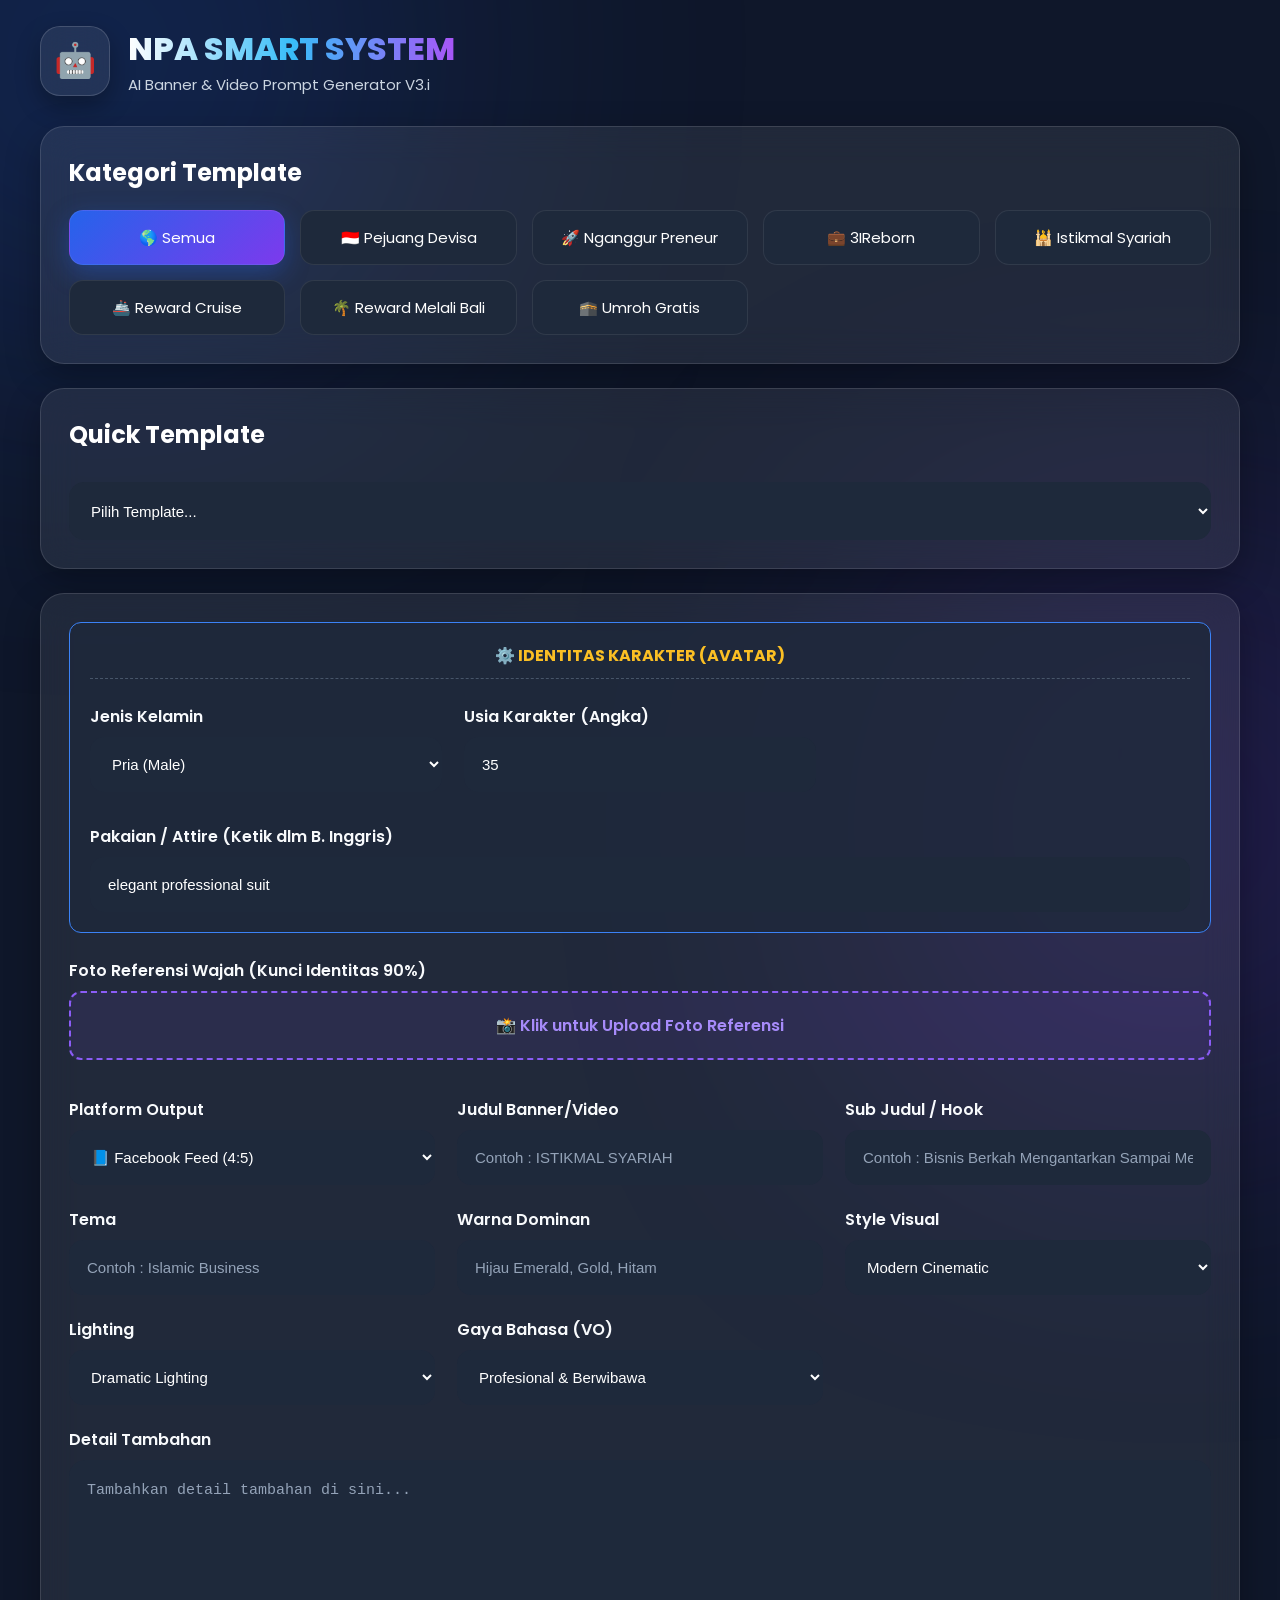
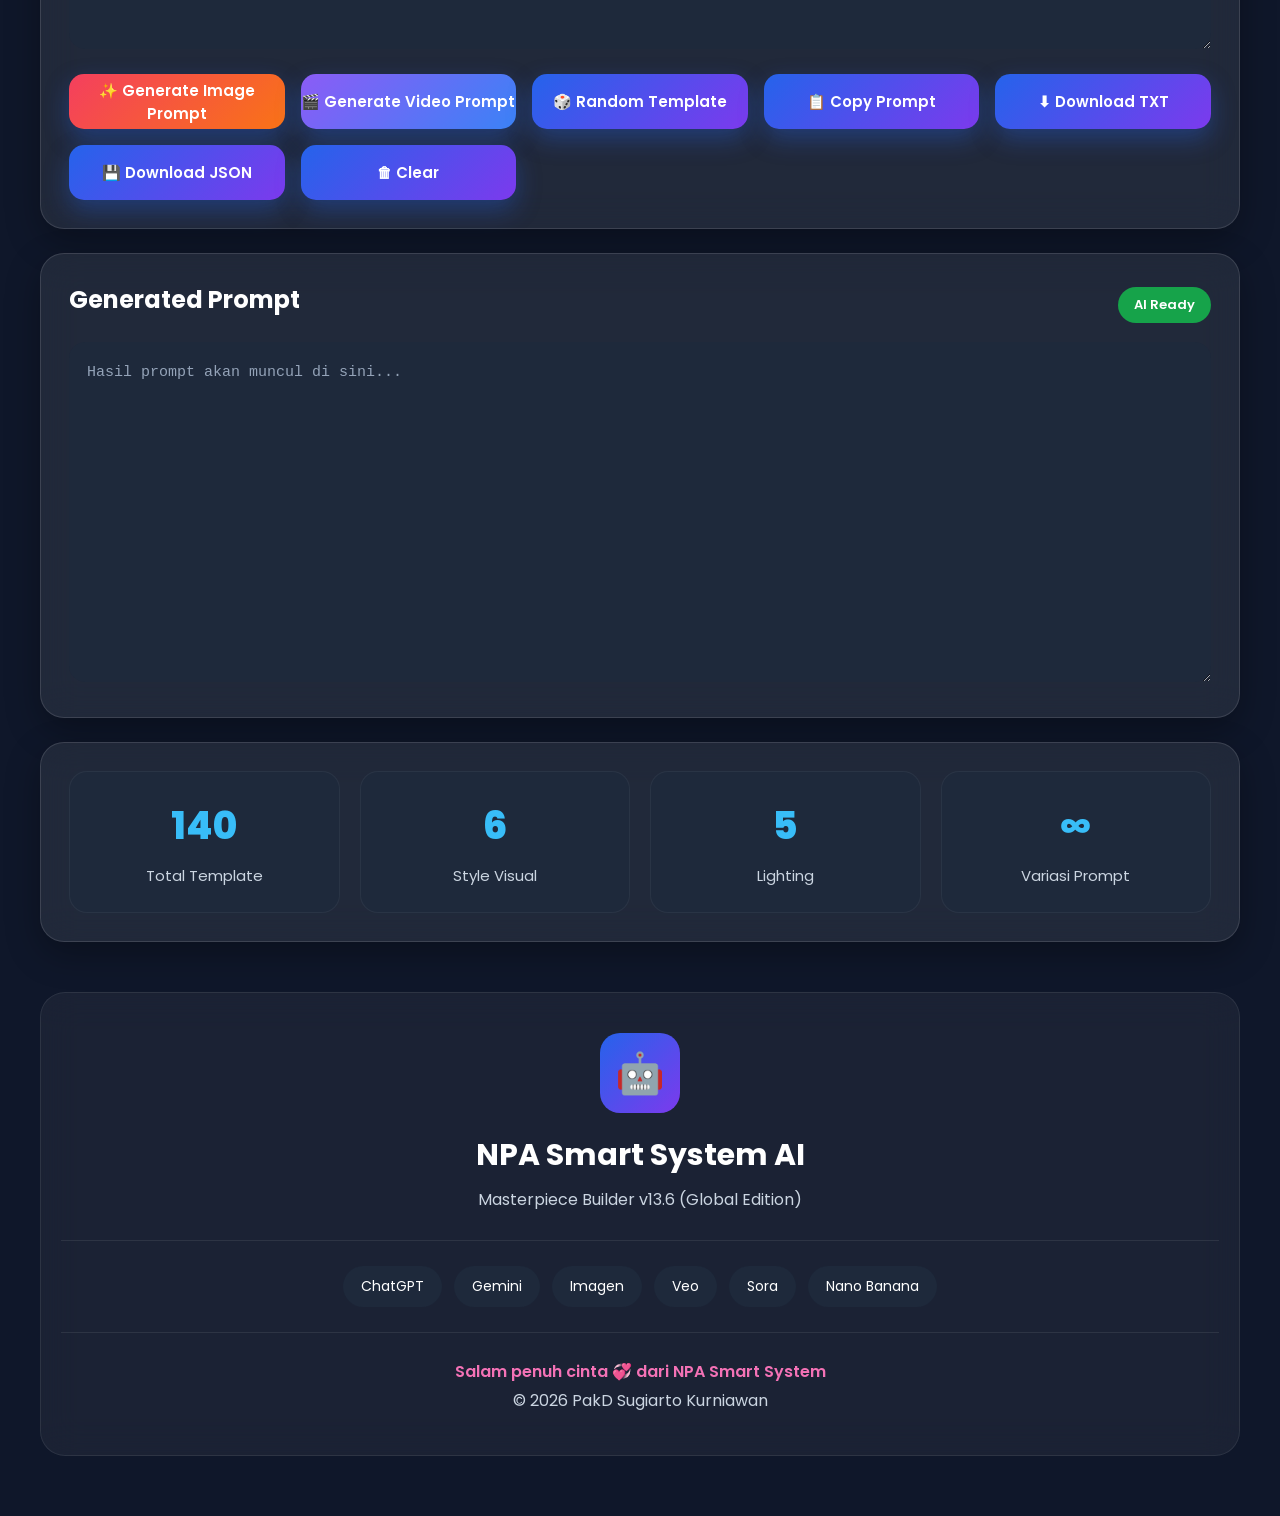
==== commit d3d12c24: "Update index.html" ====
--- a/index.html
+++ b/index.html
@@ -3,261 +3,252 @@
 <head>
 <meta charset="UTF-8">
 <meta name="viewport" content="width=device-width, initial-scale=1.0">
-<title>NPA Smart Engine V3.i - Premium</title>
-<link href="https://fonts.googleapis.com/css2?family=Poppins:wght@400;600;800&display=swap" rel="stylesheet">
+<title>NPA Smart System | Banner & Video Prompt Generator</title>
+<meta name="theme-color" content="#111827">
+<link href="https://fonts.googleapis.com/css2?family=Poppins:wght@300;400;500;600;700;800&display=swap" rel="stylesheet">
+<link rel="stylesheet" href="style.css">
 <style>
-    body {
-        font-family: 'Poppins', sans-serif;
-        background-color: #0b1120;
-        color: #ffffff;
-        margin: 0;
-        padding: 20px;
-        display: flex;
-        justify-content: center;
-    }
-    .container {
-        background: #1e293b;
-        border-radius: 15px;
-        padding: 30px;
-        max-width: 600px;
-        width: 100%;
-        box-shadow: 0 10px 30px rgba(0,0,0,0.5);
-    }
-    h1 {
-        text-align: center;
-        font-size: 1.8rem;
-        color: #fbbf24;
-        margin-bottom: 5px;
-    }
-    p.subtitle {
-        text-align: center;
-        color: #94a3b8;
-        font-size: 0.9rem;
-        margin-bottom: 25px;
-    }
-    .section-title {
-        background: #334155;
-        padding: 10px;
-        border-radius: 5px;
-        text-align: center;
-        font-weight: 800;
-        margin-top: 25px;
-        color: #fbbf24;
-        letter-spacing: 1px;
-    }
-    label {
-        font-weight: 600;
-        font-size: 0.9rem;
-        display: block;
-        margin-top: 15px;
-        color: #cbd5e1;
-    }
-    select, input {
-        width: 100%;
-        padding: 12px;
-        margin-top: 8px;
-        border-radius: 8px;
-        border: 1px solid #334155;
-        background: #0f172a;
-        color: white;
-        font-family: 'Poppins', sans-serif;
-        box-sizing: border-box;
-    }
-    .btn-group {
-        display: flex;
-        flex-direction: column;
-        gap: 15px;
-        margin-top: 25px;
-    }
-    button {
-        padding: 15px;
-        font-size: 1rem;
-        font-weight: 800;
-        border: none;
-        border-radius: 10px;
-        cursor: pointer;
-        transition: 0.3s;
-        text-transform: uppercase;
-    }
-    .btn-image {
-        background: linear-gradient(90deg, #f97316, #ea580c);
-        color: white;
-    }
-    .btn-video {
-        background: linear-gradient(90deg, #6366f1, #4f46e5);
-        color: white;
-    }
-    button:hover {
-        transform: translateY(-3px);
-        opacity: 0.9;
-    }
-    textarea {
-        width: 100%;
-        height: 300px;
-        margin-top: 20px;
-        padding: 15px;
-        border-radius: 8px;
-        background: #000;
-        color: #10b981;
-        border: 1px solid #334155;
-        font-family: monospace;
-        font-size: 13px;
-        resize: vertical;
-        box-sizing: border-box;
-    }
+  /* Tambahan Style untuk Section Identitas Avatar */
+  .avatar-section {
+    background: rgba(30, 41, 59, 0.8);
+    border: 1px solid #3b82f6;
+    border-radius: 12px;
+    padding: 20px;
+    margin-bottom: 20px;
+  }
+  .avatar-title {
+    color: #fbbf24;
+    font-weight: 700;
+    margin-bottom: 15px;
+    text-align: center;
+    border-bottom: 1px dashed #475569;
+    padding-bottom: 10px;
+  }
 </style>
 </head>
 <body>
 
+<div class="bg1"></div>
+<div class="bg2"></div>
+
 <div class="container">
-    <h1>🔥 NPA SMART ENGINE V3.i</h1>
-    <p class="subtitle">( Premium AI Video Prompt Generator )</p>
-
-    <div class="section-title">⚙️ IDENTITAS KARAKTER (AVATAR)</div>
-
-    <label>Jenis Kelamin</label>
-    <select id="gender">
+
+<header class="header">
+<div class="logoBox">
+<div class="logo">🤖</div>
+<div>
+<h1>NPA SMART SYSTEM</h1>
+<p>AI Banner & Video Prompt Generator V3.i</p>
+</div>
+</div>
+</header>
+
+<section class="card">
+<h2>Kategori Template</h2>
+<div class="categoryGrid">
+<button class="catBtn active" data-category="all">🌎 Semua</button>
+<button class="catBtn" data-category="tki">🇮🇩 Pejuang Devisa</button>
+<button class="catBtn" data-category="nganggur">🚀 Nganggur Preneur</button>
+<button class="catBtn" data-category="3ireborn">💼 3IReborn</button>
+<button class="catBtn" data-category="istikmal">🕌 Istikmal Syariah</button>
+<button class="catBtn" data-category="cruise">🚢 Reward Cruise</button>
+<button class="catBtn" data-category="bali">🌴 Reward Melali Bali</button>
+<button class="catBtn" data-category="umroh">🕋 Umroh Gratis</button>
+</div>
+</section>
+
+<section class="card">
+<h2>Quick Template</h2>
+<select id="templateSelect">
+<option value="">Pilih Template...</option>
+</select>
+</section>
+
+<section class="card formCard">
+
+<!-- INJEKSI FITUR BARU: IDENTITAS KARAKTER (AVATAR) -->
+<div class="avatar-section">
+  <div class="avatar-title">⚙️ IDENTITAS KARAKTER (AVATAR)</div>
+  <div class="grid" style="margin-bottom:0;">
+    <div class="inputGroup">
+      <label>Jenis Kelamin</label>
+      <select id="gender">
         <option value="male">Pria (Male)</option>
         <option value="female">Wanita (Female)</option>
-    </select>
-
-    <label>Usia Karakter (Angka)</label>
-    <input type="number" id="age" value="35" placeholder="Contoh: 35">
-
-    <label>Pakaian / Attire (Ketik dlm B. Inggris)</label>
-    <input type="text" id="attire" value="elegant professional suit" placeholder="Contoh: elegant hijab / clean white koko shirt">
-
-    <div class="section-title">🎬 PENGATURAN VISUAL & AUDIO</div>
-
-    <label>Topik Konten</label>
-    <select id="topic">
-        <option value="ISTIKMAL SYARIAH">Istikmal Syariah (Islamic Motivation)</option>
-        <option value="3iREBORN BISNIS">3iReborn (Peluang Bisnis)</option>
-        <option value="NGANGGUR PRENEUR">Nganggur Preneur (Mentoring)</option>
-    </select>
-
-    <label>Background / Latar</label>
-    <select id="background">
-        <option value="Professional Podcast Studio">Studio Podcast Profesional</option>
-        <option value="Modern Executive Office">Kantor Eksekutif Modern</option>
-        <option value="Beautiful Mosque Architecture">Arsitektur Masjid Mewah</option>
-    </select>
-
-    <label>Lighting / Pencahayaan</label>
-    <select id="lighting">
-        <option value="Cinematic Studio Lighting">Cinematic Studio Lighting</option>
-        <option value="Natural Sunlight, warm tone">Natural Sunlight (Hangat)</option>
-        <option value="Dramatic Shadows, deep contrast">Dramatic Shadows</option>
-    </select>
-
-    <label>Gaya Bahasa (Voice Over)</label>
-    <select id="tone">
-        <option value="Profesional & Berwibawa">Profesional & Berwibawa</option>
-        <option value="Islami & Spiritual, menyentuh hati">Islami & Spiritual</option>
-        <option value="Motivasi Berapi-api, semangat tinggi">Motivasi Berapi-api</option>
-        <option value="Santai & Bersahabat, kasual">Santai & Bersahabat</option>
-    </select>
-
-    <label>Jumlah Scene</label>
-    <select id="scenes">
-        <option value="3">3 Scene (Pendek - Reels)</option>
-        <option value="5">5 Scene (Lengkap - Konversi)</option>
-    </select>
-
-    <div class="btn-group">
-        <button class="btn-image" onclick="generateImagePrompt()">✨ Generate Image Prompt (Blok 1)</button>
-        <button class="btn-video" onclick="generateVideoPrompt()">🎬 Generate Video Prompt (Blok 2)</button>
+      </select>
     </div>
-
-    <label>Hasil Generator:</label>
-    <textarea id="resultOutput" placeholder="Mantra ajaib akan muncul di sini..."></textarea>
-</div>
-
-<script>
-    function getSelections() {
-        return {
-            gender: document.getElementById("gender").value,
-            age: document.getElementById("age").value,
-            attire: document.getElementById("attire").value,
-            topic: document.getElementById("topic").value,
-            bg: document.getElementById("background").value,
-            light: document.getElementById("lighting").value,
-            tone: document.getElementById("tone").value,
-            sceneCount: parseInt(document.getElementById("scenes").value)
-        };
-    }
-
-    function generateImagePrompt() {
-        const sel = getSelections();
-        const prompt = `📸 AI IMAGE PROMPT (Midjourney/Bing/ChatGPT)
-Aspect Ratio: 9:16 (Vertical)
-
-High definition portrait of a ${sel.age}-year-old confident Indonesian ${sel.gender}. 
-Attire: ${sel.attire}.
-Expression: Warm, confident, and professional smile looking directly at the camera.
-Background: ${sel.bg}.
-Lighting: ${sel.light}, beautiful bokeh, 8k resolution, photorealistic.
-RULE: NO TEXT, NO FONTS, NO WATERMARK, CLEAN IMAGE.`;
-        
-        document.getElementById("resultOutput").value = prompt;
-    }
-
-    function generateVideoPrompt() {
-        const sel = getSelections();
-        let prompt = `🎥 AI VIDEO PROMPT (Veo 3 / Luma)
-Aspect Ratio: 9:16
-Video Title: ${sel.topic}
-
-=======================================
-👤 AVATAR & CHARACTER LOCK (PENTING!)
-=======================================
-• Reference Lock: Strict 90% likeness to the provided reference image.
-• Character Description: ${sel.age}-year-old confident Indonesian ${sel.gender}.
-• Attire: Wearing ${sel.attire}.
-• Rule: Facial structure, gender, and identity MUST remain strictly unchanged. Only the body posture adapts.
-
-=======================================
-🎬 SCENE 1: HOOK (Durasi: 0:00 - 0:08)
-=======================================
-[VISUAL]: Cinematic medium shot, subject looks directly into the camera with engaging enthusiasm, gesturing dynamically to grab attention. Background: ${sel.bg}. Lighting: ${sel.light}.
-[VOICE TONE: ${sel.tone}]
-[VOICEOVER / NARASI]: "(Ketik kalimat pembuka penarik perhatian Anda di sini...)"
-
-=======================================
-🎬 SCENE 2: MASALAH
-=======================================
-[VISUAL]: Camera pushes in to a medium close-up. Subject looks thoughtful. Deep depth of field. Background: ${sel.bg}.
-[VOICE TONE: ${sel.tone}]
-[VOICEOVER / NARASI]: "(Ketik keluhan atau masalah prospek di sini...)"
-
-=======================================
-🎬 SCENE 3: SOLUSI
-=======================================
-[VISUAL]: Wide shot transitioning to medium. Subject smiles confidently with a welcoming gesture, offering a solution.
-[VOICE TONE: ${sel.tone}]
-[VOICEOVER / NARASI]: "(Jelaskan solusi dari program Anda di sini...)"`;
-
-        if(sel.sceneCount === 5) {
-            prompt += `
-
-=======================================
-🎬 SCENE 4: CALL TO ACTION
-=======================================
-[VISUAL]: Extreme close-up on subject's face, strong persuasive eye contact, pointing down towards the bottom of the screen.
-[VOICE TONE: ${sel.tone}]
-[VOICEOVER / NARASI]: "(Ajak mereka klik link atau hubungi Anda...)"
-
-=======================================
-🎬 SCENE 5: CLOSING
-=======================================
-[VISUAL]: Epic wide shot, subject standing proudly, elegant slow-motion posture, fading beautifully to black.
-[VOICE TONE: ${sel.tone}]
-[VOICEOVER / NARASI]: "(Slogan atau salam penutup Anda...)"`;
-        }
-
-        document.getElementById("resultOutput").value = prompt;
-    }
-</script>
+    <div class="inputGroup">
+      <label>Usia Karakter (Angka)</label>
+      <input type="number" id="age" value="35" placeholder="Contoh: 35">
+    </div>
+    <div class="inputGroup full" style="margin-top:10px;">
+      <label>Pakaian / Attire (Ketik dlm B. Inggris)</label>
+      <input type="text" id="attire" value="elegant professional suit" placeholder="Contoh: elegant hijab / clean white koko shirt">
+    </div>
+  </div>
+</div>
+<!-- AKHIR INJEKSI FITUR BARU -->
+
+<div class="grid">
+
+<div class="inputGroup full" style="margin-bottom: 15px;">
+  <label>Foto Referensi Wajah (Kunci Identitas 90%)</label>
+  <div id="uploadArea" style="border: 2px dashed #8b5cf6; background: rgba(139, 92, 246, 0.1); border-radius: 12px; padding: 20px; text-align: center; cursor: pointer; color: #a78bfa; font-weight: 600;">
+    <span>📸 Klik untuk Upload Foto Referensi</span>
+    <input type="file" id="fileInput" accept="image/*" style="display: none;" />
+  </div>
+  <div id="previewBox" style="display: none; background: #1e293b; border: 1px solid #334155; border-radius: 12px; padding: 10px; position: relative; text-align: center; margin-top: 10px;">
+    <button id="resetImgBtn" style="position: absolute; top: -10px; right: -10px; background: #ef4444; color: white; border: none; border-radius: 50%; width: 28px; height: 28px; cursor: pointer; display: flex; align-items: center; justify-content: center; font-weight: bold; box-shadow: 0 4px 6px rgba(239, 68, 68, 0.3);">✕</button>
+    <img id="imagePreview" src="" style="max-height: 200px; border-radius: 8px; margin: 0 auto; display: block; object-fit: contain;" />
+    <p style="margin: 8px 0 0 0; font-size: 12px; color: #10b981; font-weight: 600;">✅ Foto Referensi Terpasang</p>
+  </div>
+</div>
+
+<div class="inputGroup">
+<label>Platform Output</label>
+<select id="platform">
+<option value="facebookFeed">📘 Facebook Feed (4:5)</option>
+<option value="facebookReel">🎬 Facebook Reel (9:16)</option>
+<option value="youtube">▶ YouTube Thumbnail (16:9)</option>
+<option value="instagramFeed">📸 Instagram Feed (1:1)</option>
+<option value="instagramStory">📱 Instagram Story (9:16)</option>
+<option value="website">🌐 Website Banner (4:3)</option>
+<option value="whatsapp">💬 WhatsApp Poster (4:5)</option>
+<option value="tiktok">🎵 TikTok Cover (9:16)</option>
+</select>
+</div>
+  
+<div class="inputGroup">
+<label>Judul Banner/Video</label>
+<input id="judul" type="text" placeholder="Contoh : ISTIKMAL SYARIAH">
+</div>
+
+<div class="inputGroup">
+<label>Sub Judul / Hook</label>
+<input id="hook" type="text" placeholder="Contoh : Bisnis Berkah Mengantarkan Sampai Mekah">
+</div>
+
+<div class="inputGroup">
+<label>Tema</label>
+<input id="tema" type="text" placeholder="Contoh : Islamic Business">
+</div>
+
+<div class="inputGroup">
+<label>Warna Dominan</label>
+<input id="warna" type="text" placeholder="Hijau Emerald, Gold, Hitam">
+</div>
+
+<div class="inputGroup">
+<label>Style Visual</label>
+<select id="style">
+<option>Modern Cinematic</option>
+<option>Gaming Thumbnail</option>
+<option>Cyberpunk</option>
+<option>Futuristic</option>
+<option>Minimalist</option>
+<option>Professional Ads</option>
+</select>
+</div>
+
+<div class="inputGroup">
+<label>Lighting</label>
+<select id="lighting">
+<option>Dramatic Lighting</option>
+<option>Neon Glow</option>
+<option>Studio Lighting</option>
+<option>Soft Lighting</option>
+<option>Natural Sunlight</option>
+</select>
+</div>
+
+<div class="inputGroup">
+<label>Gaya Bahasa (VO)</label>
+<select id="voStyle">
+<option value="profesional">Profesional & Berwibawa</option>
+<option value="santai">Santai & Bersahabat</option>
+<option value="islami">Islami & Spiritual</option>
+<option value="motivasi">Motivasi Berapi-api</option>
+</select>
+</div>
+
+<div class="inputGroup full">
+<label>Detail Tambahan</label>
+<textarea id="detail" rows="6" placeholder="Tambahkan detail tambahan di sini..."></textarea>
+</div>
+</div>
+
+<div class="buttonGrid">
+<button id="generateBtn" style="background: linear-gradient(135deg, #f43f5e, #f97316);">✨ Generate Image Prompt</button>
+<button id="generateVideoBtn" style="background: linear-gradient(135deg, #8b5cf6, #3b82f6);">🎬 Generate Video Prompt</button>
+<button id="randomBtn">🎲 Random Template</button>
+<button id="copyBtn">📋 Copy Prompt</button>
+<button id="downloadBtn">⬇ Download TXT</button>
+<button id="jsonBtn">💾 Download JSON</button>
+<button id="clearBtn">🗑 Clear</button>
+</div>
+</section>
+
+<section class="card">
+<div class="titleRow">
+<h2>Generated Prompt</h2>
+<span>AI Ready</span>
+</div>
+<textarea id="output" readonly placeholder="Hasil prompt akan muncul di sini..."></textarea>
+</section>
+
+<section class="card statusCard">
+<div class="statusItem">
+<div class="statusNumber" id="templateCount">140</div>
+<div class="statusLabel">Total Template</div>
+</div>
+<div class="statusItem">
+<div class="statusNumber">6</div>
+<div class="statusLabel">Style Visual</div>
+</div>
+<div class="statusItem">
+<div class="statusNumber">5</div>
+<div class="statusLabel">Lighting</div>
+</div>
+<div class="statusItem">
+<div class="statusNumber">∞</div>
+<div class="statusLabel">Variasi Prompt</div>
+</div>
+</section>
+
+<div id="loadingBox" class="loadingBox">
+<div class="loader"></div>
+<h3>AI Sedang Membuat Prompt...</h3>
+<p>Mohon tunggu sebentar</p>
+</div>
+
+<div id="toast">Prompt berhasil disalin.</div>
+
+<button id="scrollTop">⬆</button>
+
+<footer>
+<div class="footerLogo">🤖</div>
+<h2>NPA Smart System AI</h2>
+<p>Masterpiece Builder v13.6 (Global Edition)</p>
+<hr>
+<div class="powered">
+<span>ChatGPT</span>
+<span>Gemini</span>
+<span>Imagen</span>
+<span>Veo</span>
+<span>Sora</span>
+<span>Nano Banana</span>
+</div>
+<hr>
+<p style="font-weight: 600; color: #f472b6;">Salam penuh cinta 💞 dari NPA Smart System</p>
+<p>© 2026 PakD Sugiarto Kurniawan</p>
+</footer>
+
+</div>
+
+<script src="templates.js?v=11"></script>
+<script src="platform.js?v=11"></script>
+<script src="generator.js?v=11"></script>
+<script src="script.js?v=11"></script>
 
 </body>
 </html>
--- a/style.css
+++ b/style.css
@@ -0,0 +1,1385 @@
+/* ==========================================
+   NPA SMART SYSTEM AI
+   Masterpiece Builder v13.0
+   style.css Part 1
+========================================== */
+
+*{
+margin:0;
+padding:0;
+box-sizing:border-box;
+}
+
+html{
+scroll-behavior:smooth;
+}
+
+body{
+
+font-family:'Poppins',sans-serif;
+
+background:#0f172a;
+
+color:#ffffff;
+
+overflow-x:hidden;
+
+min-height:100vh;
+
+position:relative;
+
+}
+
+/* BACKGROUND */
+
+.bg1{
+
+position:fixed;
+
+width:500px;
+
+height:500px;
+
+background:#2563eb;
+
+border-radius:50%;
+
+filter:blur(180px);
+
+top:-200px;
+
+left:-150px;
+
+opacity:.35;
+
+z-index:-2;
+
+}
+
+.bg2{
+
+position:fixed;
+
+width:450px;
+
+height:450px;
+
+background:#7c3aed;
+
+border-radius:50%;
+
+filter:blur(180px);
+
+right:-120px;
+
+bottom:-150px;
+
+opacity:.35;
+
+z-index:-2;
+
+}
+
+/* CONTAINER */
+
+.container{
+
+width:95%;
+
+max-width:1200px;
+
+margin:auto;
+
+padding:25px 0 60px;
+
+}
+
+/* HEADER */
+
+.header{
+
+display:flex;
+
+justify-content:space-between;
+
+align-items:center;
+
+margin-bottom:30px;
+
+}
+
+.logoBox{
+
+display:flex;
+
+align-items:center;
+
+gap:18px;
+
+}
+
+.logo{
+
+width:70px;
+
+height:70px;
+
+border-radius:20px;
+
+display:flex;
+
+align-items:center;
+
+justify-content:center;
+
+font-size:34px;
+
+background:rgba(255,255,255,.08);
+
+backdrop-filter:blur(18px);
+
+border:1px solid rgba(255,255,255,.15);
+
+box-shadow:0 10px 25px rgba(0,0,0,.30);
+
+}
+
+.logoBox h1{
+
+font-size:32px;
+
+font-weight:800;
+
+}
+
+.logoBox p{
+
+font-size:15px;
+
+color:#cbd5e1;
+
+}
+
+/* CARD */
+
+.card{
+
+background:rgba(255,255,255,.08);
+
+backdrop-filter:blur(18px);
+
+border:1px solid rgba(255,255,255,.12);
+
+border-radius:24px;
+
+padding:28px;
+
+margin-bottom:24px;
+
+box-shadow:0 12px 35px rgba(0,0,0,.30);
+
+transition:.3s;
+
+}
+
+.card:hover{
+
+transform:translateY(-3px);
+
+box-shadow:0 20px 45px rgba(0,0,0,.45);
+
+}
+
+.card h2{
+
+font-size:24px;
+
+font-weight:700;
+
+margin-bottom:10px;
+
+}
+
+.card p{
+
+color:#cbd5e1;
+
+line-height:1.7;
+
+}
+
+/* GRID */
+
+.grid{
+
+display:grid;
+
+grid-template-columns:repeat(auto-fit,minmax(280px,1fr));
+
+gap:22px;
+
+margin-top:25px;
+
+}
+
+.full{
+
+grid-column:1/-1;
+
+}
+
+/* INPUT */
+
+.inputGroup{
+
+display:flex;
+
+flex-direction:column;
+
+}
+
+.inputGroup label{
+
+margin-bottom:8px;
+
+font-weight:600;
+
+color:#f8fafc;
+
+}
+
+.inputGroup input{
+
+height:55px;
+
+border:none;
+
+outline:none;
+
+padding:0 18px;
+
+border-radius:14px;
+
+background:#1e293b;
+
+color:#fff;
+
+font-size:15px;
+
+transition:.25s;
+
+}
+
+.inputGroup input:focus{
+
+border:1px solid #3b82f6;
+
+box-shadow:0 0 0 4px rgba(59,130,246,.18);
+
+}
+
+/* SELECT */
+
+.inputGroup select{
+
+height:55px;
+
+border:none;
+
+outline:none;
+
+padding:0 18px;
+
+border-radius:14px;
+
+background:#1e293b;
+
+color:#fff;
+
+font-size:15px;
+
+cursor:pointer;
+
+transition:.25s;
+
+}
+
+.inputGroup select:focus{
+
+border:1px solid #3b82f6;
+
+box-shadow:0 0 0 4px rgba(59,130,246,.18);
+
+}
+
+/* TEXTAREA */
+
+textarea{
+
+width:100%;
+
+padding:18px;
+
+border:none;
+
+outline:none;
+
+border-radius:16px;
+
+background:#1e293b;
+
+color:#ffffff;
+
+font-size:15px;
+
+resize:vertical;
+
+line-height:1.7;
+
+transition:.25s;
+
+}
+
+textarea:focus{
+
+border:1px solid #3b82f6;
+
+box-shadow:0 0 0 4px rgba(59,130,246,.18);
+
+}
+
+/* OUTPUT */
+
+#output{
+
+min-height:340px;
+
+font-family:monospace;
+
+font-size:15px;
+
+}
+
+/* TITLE ROW */
+
+.titleRow{
+
+display:flex;
+
+justify-content:space-between;
+
+align-items:center;
+
+margin-bottom:15px;
+
+}
+
+.titleRow span{
+
+padding:8px 16px;
+
+border-radius:30px;
+
+background:#16a34a;
+
+font-size:13px;
+
+font-weight:600;
+
+}
+
+/* PLACEHOLDER */
+
+::placeholder{
+
+color:#94a3b8;
+
+}
+
+/* SCROLLBAR */
+
+::-webkit-scrollbar{
+
+width:10px;
+
+}
+
+::-webkit-scrollbar-track{
+
+background:#0f172a;
+
+}
+
+::-webkit-scrollbar-thumb{
+
+background:#334155;
+
+border-radius:20px;
+
+}
+
+::-webkit-scrollbar-thumb:hover{
+
+background:#475569;
+
+  }
+/* ==========================================
+   NPA SMART SYSTEM AI
+   style.css PART 2
+==========================================*/
+
+/* BUTTON GRID */
+
+.buttonGrid{
+
+display:grid;
+
+grid-template-columns:repeat(auto-fit,minmax(180px,1fr));
+
+gap:16px;
+
+margin-top:25px;
+
+}
+
+/* BUTTON */
+
+.buttonGrid button{
+
+height:55px;
+
+border:none;
+
+border-radius:15px;
+
+font-size:15px;
+
+font-weight:600;
+
+cursor:pointer;
+
+transition:.3s;
+
+color:#fff;
+
+background:linear-gradient(135deg,#2563eb,#7c3aed);
+
+box-shadow:0 10px 25px rgba(37,99,235,.35);
+
+}
+
+.buttonGrid button:hover{
+
+transform:translateY(-3px);
+
+box-shadow:0 18px 40px rgba(37,99,235,.45);
+
+}
+
+.buttonGrid button:active{
+
+transform:scale(.97);
+
+}
+
+/* CATEGORY */
+
+.categoryGrid{
+
+display:grid;
+
+grid-template-columns:repeat(auto-fit,minmax(180px,1fr));
+
+gap:15px;
+
+margin-top:20px;
+
+}
+
+.catBtn{
+
+height:55px;
+
+border:none;
+
+border-radius:14px;
+
+background:#1e293b;
+
+color:#fff;
+
+font-size:15px;
+
+cursor:pointer;
+
+transition:.3s;
+
+border:1px solid rgba(255,255,255,.08);
+
+}
+
+.catBtn:hover{
+
+background:#2563eb;
+
+transform:translateY(-2px);
+
+}
+
+.catBtn.active{
+
+background:linear-gradient(135deg,#2563eb,#7c3aed);
+
+box-shadow:0 8px 25px rgba(37,99,235,.35);
+
+}
+
+/* QUICK TEMPLATE */
+
+#templateSelect{
+
+width:100%;
+
+height:58px;
+
+margin-top:20px;
+
+padding:0 18px;
+
+border:none;
+
+border-radius:15px;
+
+background:#1e293b;
+
+color:#fff;
+
+font-size:15px;
+
+outline:none;
+
+}
+
+/* STATUS */
+
+.statusCard{
+
+display:grid;
+
+grid-template-columns:repeat(auto-fit,minmax(180px,1fr));
+
+gap:20px;
+
+}
+
+.statusItem{
+
+background:#1e293b;
+
+border-radius:18px;
+
+padding:25px;
+
+text-align:center;
+
+transition:.3s;
+
+border:1px solid rgba(255,255,255,.05);
+
+}
+
+.statusItem:hover{
+
+transform:translateY(-4px);
+
+background:#273549;
+
+}
+
+.statusNumber{
+
+font-size:38px;
+
+font-weight:800;
+
+color:#38bdf8;
+
+margin-bottom:10px;
+
+}
+
+.statusLabel{
+
+font-size:15px;
+
+color:#cbd5e1;
+
+}
+
+/* LOADING */
+
+.loadingBox{
+
+display:none;
+
+position:fixed;
+
+top:0;
+
+left:0;
+
+width:100%;
+
+height:100%;
+
+background:rgba(15,23,42,.88);
+
+backdrop-filter:blur(12px);
+
+z-index:9999;
+
+justify-content:center;
+
+align-items:center;
+
+flex-direction:column;
+
+}
+
+.loader{
+
+width:80px;
+
+height:80px;
+
+border:8px solid rgba(255,255,255,.15);
+
+border-top:8px solid #38bdf8;
+
+border-radius:50%;
+
+animation:spin 1s linear infinite;
+
+margin-bottom:25px;
+
+}
+
+@keyframes spin{
+
+0%{
+
+transform:rotate(0deg);
+
+}
+
+100%{
+
+transform:rotate(360deg);
+
+}
+
+}
+
+.loadingBox h3{
+
+font-size:24px;
+
+margin-bottom:8px;
+
+}
+
+.loadingBox p{
+
+color:#cbd5e1;
+
+}
+
+/* TOAST */
+
+#toast{
+
+position:fixed;
+
+bottom:35px;
+
+left:50%;
+
+transform:translateX(-50%);
+
+background:#16a34a;
+
+color:#fff;
+
+padding:15px 25px;
+
+border-radius:40px;
+
+font-weight:600;
+
+display:none;
+
+box-shadow:0 12px 30px rgba(0,0,0,.35);
+
+z-index:999;
+
+}
+
+/* FLOAT BUTTON */
+
+#scrollTop{
+
+position:fixed;
+
+right:25px;
+
+bottom:25px;
+
+width:60px;
+
+height:60px;
+
+border:none;
+
+border-radius:50%;
+
+background:linear-gradient(135deg,#2563eb,#7c3aed);
+
+color:#fff;
+
+font-size:22px;
+
+cursor:pointer;
+
+display:none;
+
+box-shadow:0 12px 30px rgba(37,99,235,.4);
+
+transition:.3s;
+
+}
+
+#scrollTop:hover{
+
+transform:translateY(-4px);
+
+}
+
+/* FOOTER */
+
+footer{
+
+margin-top:50px;
+
+padding:40px 20px;
+
+text-align:center;
+
+background:rgba(255,255,255,.05);
+
+backdrop-filter:blur(18px);
+
+border-radius:25px;
+
+border:1px solid rgba(255,255,255,.08);
+
+}
+
+.footerLogo{
+
+width:80px;
+
+height:80px;
+
+margin:auto;
+
+display:flex;
+
+align-items:center;
+
+justify-content:center;
+
+font-size:40px;
+
+border-radius:20px;
+
+background:linear-gradient(135deg,#2563eb,#7c3aed);
+
+margin-bottom:20px;
+
+}
+
+footer h2{
+
+font-size:30px;
+
+margin-bottom:8px;
+
+}
+
+footer p{
+
+color:#cbd5e1;
+
+line-height:1.8;
+
+}
+
+footer hr{
+
+border:none;
+
+height:1px;
+
+background:rgba(255,255,255,.08);
+
+margin:25px 0;
+
+}
+
+.powered{
+
+display:flex;
+
+justify-content:center;
+
+flex-wrap:wrap;
+
+gap:12px;
+
+margin-top:20px;
+
+}
+
+.powered span{
+
+padding:10px 18px;
+
+background:#1e293b;
+
+border-radius:25px;
+
+font-size:14px;
+
+transition:.3s;
+
+}
+
+.powered span:hover{
+
+background:#2563eb;
+
+}
+
+/* GLOW EFFECT */
+
+.card:hover{
+
+box-shadow:
+
+0 15px 40px rgba(37,99,235,.20),
+
+0 0 25px rgba(124,58,237,.15);
+
+}
+/* ==========================================
+   NPA SMART SYSTEM AI
+   style.css PART 3
+   Responsive & Premium UI
+==========================================*/
+
+/* ===============================
+   ANIMATION
+================================ */
+
+@keyframes fadeInUp{
+
+0%{
+opacity:0;
+transform:translateY(30px);
+}
+
+100%{
+opacity:1;
+transform:translateY(0);
+}
+
+}
+
+.card{
+
+animation:fadeInUp .7s ease;
+
+}
+
+@keyframes pulseGlow{
+
+0%{
+box-shadow:0 0 0 rgba(59,130,246,.25);
+}
+
+50%{
+box-shadow:0 0 35px rgba(59,130,246,.45);
+}
+
+100%{
+box-shadow:0 0 0 rgba(59,130,246,.25);
+}
+
+}
+
+.logo{
+
+animation:pulseGlow 4s infinite;
+
+}
+
+/* ===============================
+   BUTTON EFFECT
+================================ */
+
+button{
+
+font-family:'Poppins',sans-serif;
+
+}
+
+button:disabled{
+
+opacity:.5;
+
+cursor:not-allowed;
+
+}
+
+button:focus{
+
+outline:none;
+
+}
+
+/* ===============================
+   INPUT EFFECT
+================================ */
+
+input:hover,
+select:hover,
+textarea:hover{
+
+border:1px solid rgba(96,165,250,.5);
+
+}
+
+/* ===============================
+   TITLE EFFECT
+================================ */
+
+h1{
+
+background:linear-gradient(
+90deg,
+#ffffff,
+#38bdf8,
+#a855f7
+);
+
+-webkit-background-clip:text;
+-webkit-text-fill-color:transparent;
+
+}
+
+h2{
+
+font-weight:700;
+
+}
+
+/* ===============================
+   SELECTION
+================================ */
+
+::selection{
+
+background:#2563eb;
+
+color:#fff;
+
+}
+
+/* ===============================
+   SCROLL TOP
+================================ */
+
+#scrollTop.show{
+
+display:block;
+
+animation:fadeInUp .5s;
+
+}
+
+/* ===============================
+   LOADING SHOW
+================================ */
+
+.loadingBox.show{
+
+display:flex;
+
+}
+
+/* ===============================
+   TOAST SHOW
+================================ */
+
+#toast.show{
+
+display:block;
+
+animation:fadeInUp .4s;
+
+}
+
+/* ===============================
+   SHADOW
+================================ */
+
+.shadow{
+
+box-shadow:
+
+0 15px 35px rgba(0,0,0,.25);
+
+}
+
+/* ===============================
+   TEXT
+================================ */
+
+.textCenter{
+
+text-align:center;
+
+}
+
+.textRight{
+
+text-align:right;
+
+}
+
+.mt20{
+
+margin-top:20px;
+
+}
+
+.mt30{
+
+margin-top:30px;
+
+}
+
+.mb20{
+
+margin-bottom:20px;
+
+}
+
+.mb30{
+
+margin-bottom:30px;
+
+}
+
+/* ===============================
+   FLEX
+================================ */
+
+.flex{
+
+display:flex;
+
+}
+
+.flexCenter{
+
+display:flex;
+
+align-items:center;
+
+justify-content:center;
+
+}
+
+.flexBetween{
+
+display:flex;
+
+justify-content:space-between;
+
+align-items:center;
+
+}
+
+/* ===============================
+   BADGE
+================================ */
+
+.badge{
+
+display:inline-block;
+
+padding:8px 18px;
+
+border-radius:50px;
+
+background:#2563eb;
+
+font-size:13px;
+
+font-weight:600;
+
+}
+
+/* ===============================
+   GLASS
+================================ */
+
+.glass{
+
+background:rgba(255,255,255,.06);
+
+backdrop-filter:blur(18px);
+
+border:1px solid rgba(255,255,255,.08);
+
+}
+
+/* ===============================
+   BORDER
+================================ */
+
+.round{
+
+border-radius:20px;
+
+}
+
+/* ===============================
+   IMAGE
+================================ */
+
+img{
+
+max-width:100%;
+
+display:block;
+
+}
+
+/* ===============================
+   LINK
+================================ */
+
+a{
+
+text-decoration:none;
+
+color:#38bdf8;
+
+transition:.3s;
+
+}
+
+a:hover{
+
+color:#ffffff;
+
+}
+
+/* ===============================
+   MOBILE
+================================ */
+
+@media(max-width:992px){
+
+.container{
+
+width:94%;
+
+}
+
+.logoBox h1{
+
+font-size:26px;
+
+}
+
+.card{
+
+padding:22px;
+
+}
+
+.buttonGrid{
+
+grid-template-columns:repeat(2,1fr);
+
+}
+
+.categoryGrid{
+
+grid-template-columns:repeat(2,1fr);
+
+}
+
+.statusCard{
+
+grid-template-columns:repeat(2,1fr);
+
+}
+
+}
+
+/* ===============================
+   PHONE
+================================ */
+
+@media(max-width:768px){
+
+.header{
+
+flex-direction:column;
+
+gap:20px;
+
+text-align:center;
+
+}
+
+.logoBox{
+
+flex-direction:column;
+
+}
+
+.grid{
+
+grid-template-columns:1fr;
+
+}
+
+.buttonGrid{
+
+grid-template-columns:1fr;
+
+}
+
+.categoryGrid{
+
+grid-template-columns:1fr;
+
+}
+
+.statusCard{
+
+grid-template-columns:1fr;
+
+}
+
+.titleRow{
+
+flex-direction:column;
+
+gap:10px;
+
+align-items:flex-start;
+
+}
+
+.card{
+
+padding:20px;
+
+}
+
+#output{
+
+min-height:260px;
+
+}
+
+footer h2{
+
+font-size:24px;
+
+}
+
+}
+
+/* ===============================
+   SMALL PHONE
+================================ */
+
+@media(max-width:480px){
+
+.logo{
+
+width:60px;
+
+height:60px;
+
+font-size:28px;
+
+}
+
+.logoBox h1{
+
+font-size:22px;
+
+}
+
+.card h2{
+
+font-size:20px;
+
+}
+
+.inputGroup input,
+.inputGroup select{
+
+height:50px;
+
+font-size:14px;
+
+}
+
+textarea{
+
+font-size:14px;
+
+}
+
+.buttonGrid button{
+
+height:52px;
+
+font-size:14px;
+
+}
+
+#scrollTop{
+
+width:55px;
+
+height:55px;
+
+font-size:20px;
+
+}
+
+}
+
+/* ==========================================
+   END OF STYLE.CSS
+==========================================*/
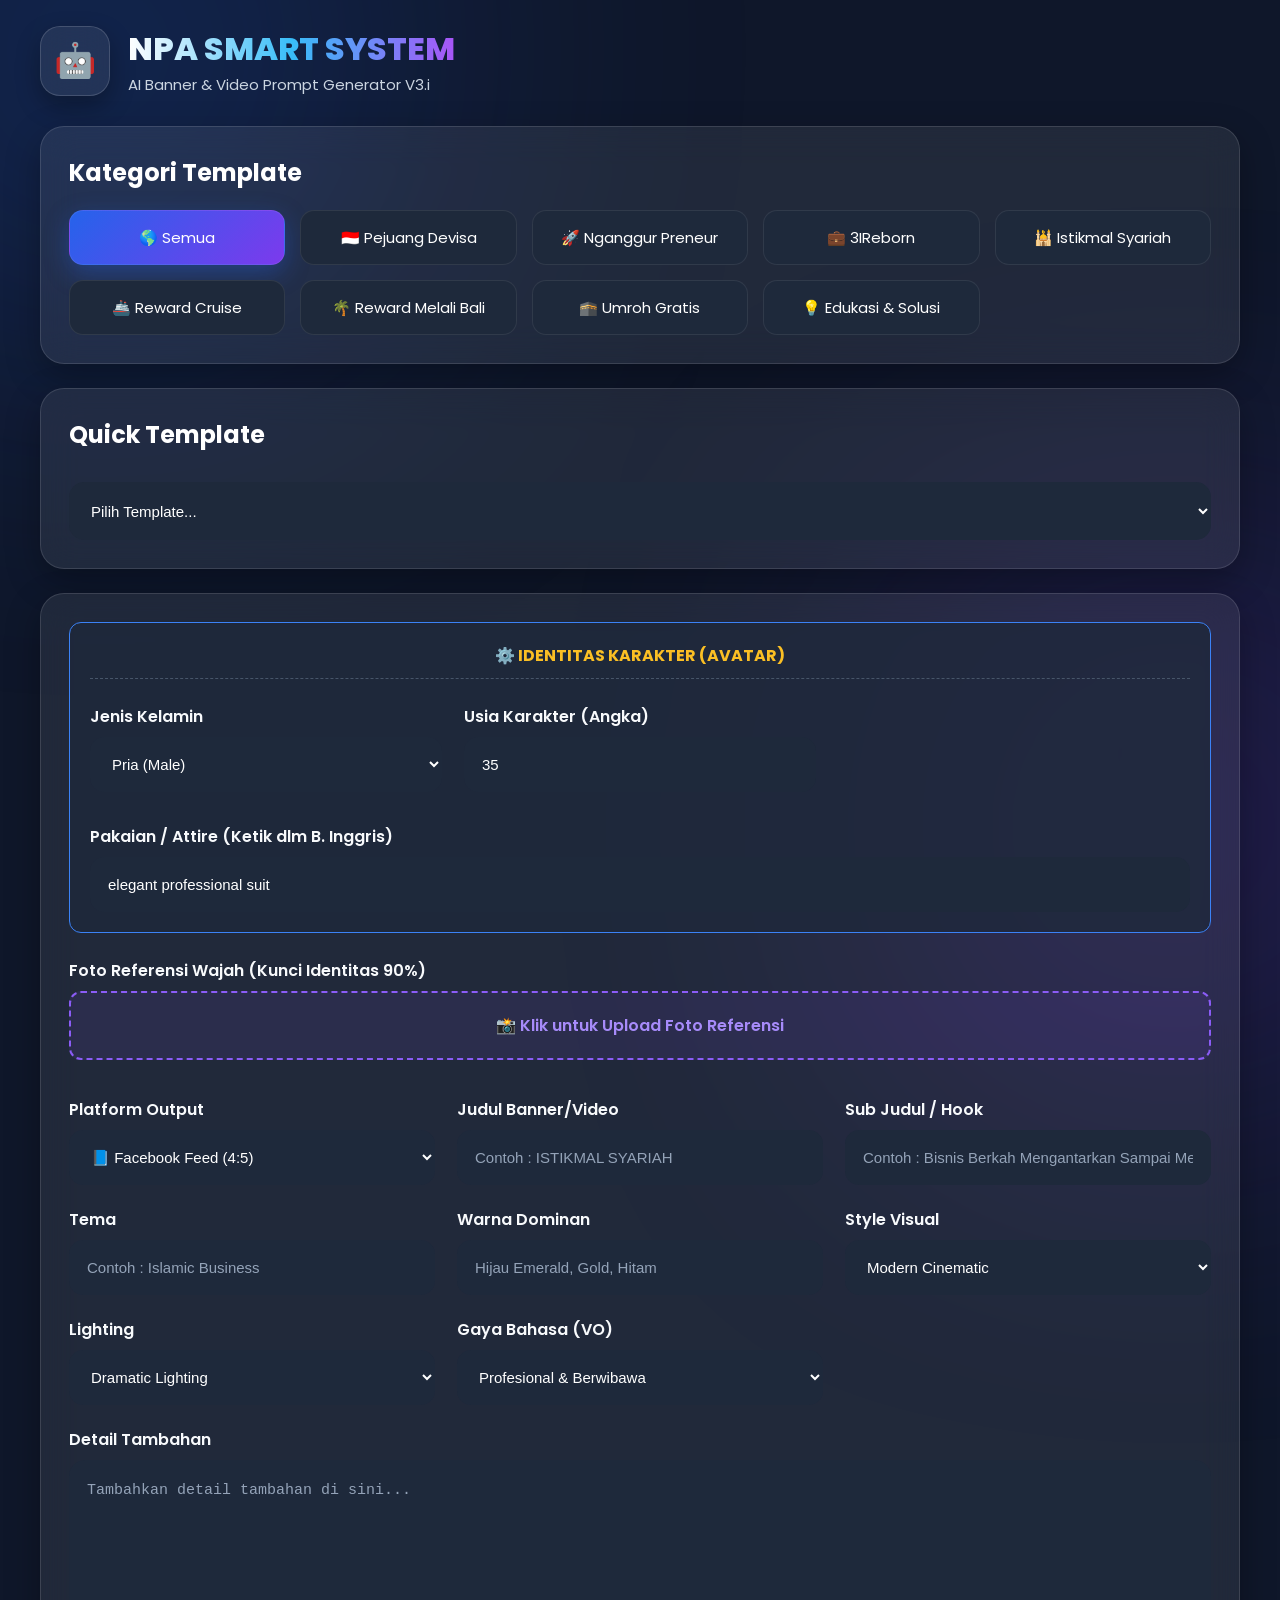
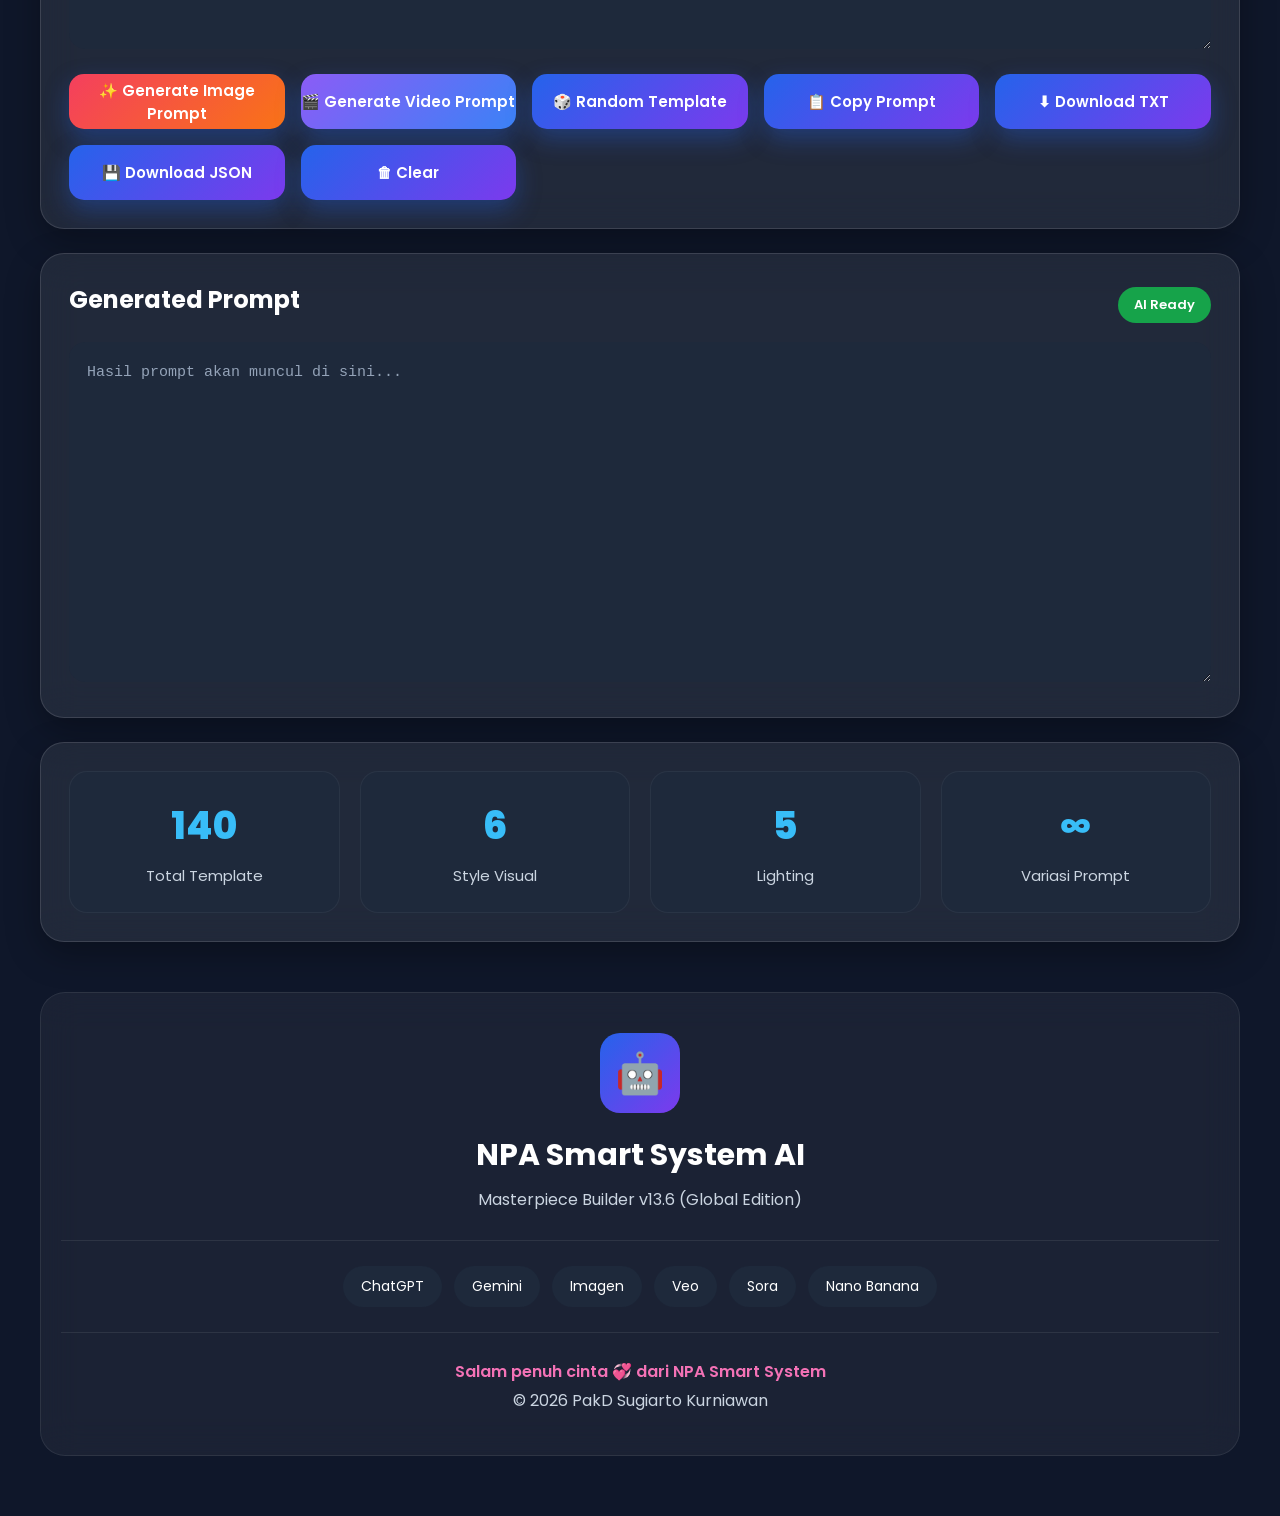
==== commit 096a43a7: "Update index.html" ====
--- a/index.html
+++ b/index.html
@@ -54,6 +54,7 @@
 <button class="catBtn" data-category="cruise">🚢 Reward Cruise</button>
 <button class="catBtn" data-category="bali">🌴 Reward Melali Bali</button>
 <button class="catBtn" data-category="umroh">🕋 Umroh Gratis</button>
+  <button class="catBtn" data-category="edukasi">💡 Edukasi & Solusi</button>
 </div>
 </section>
 
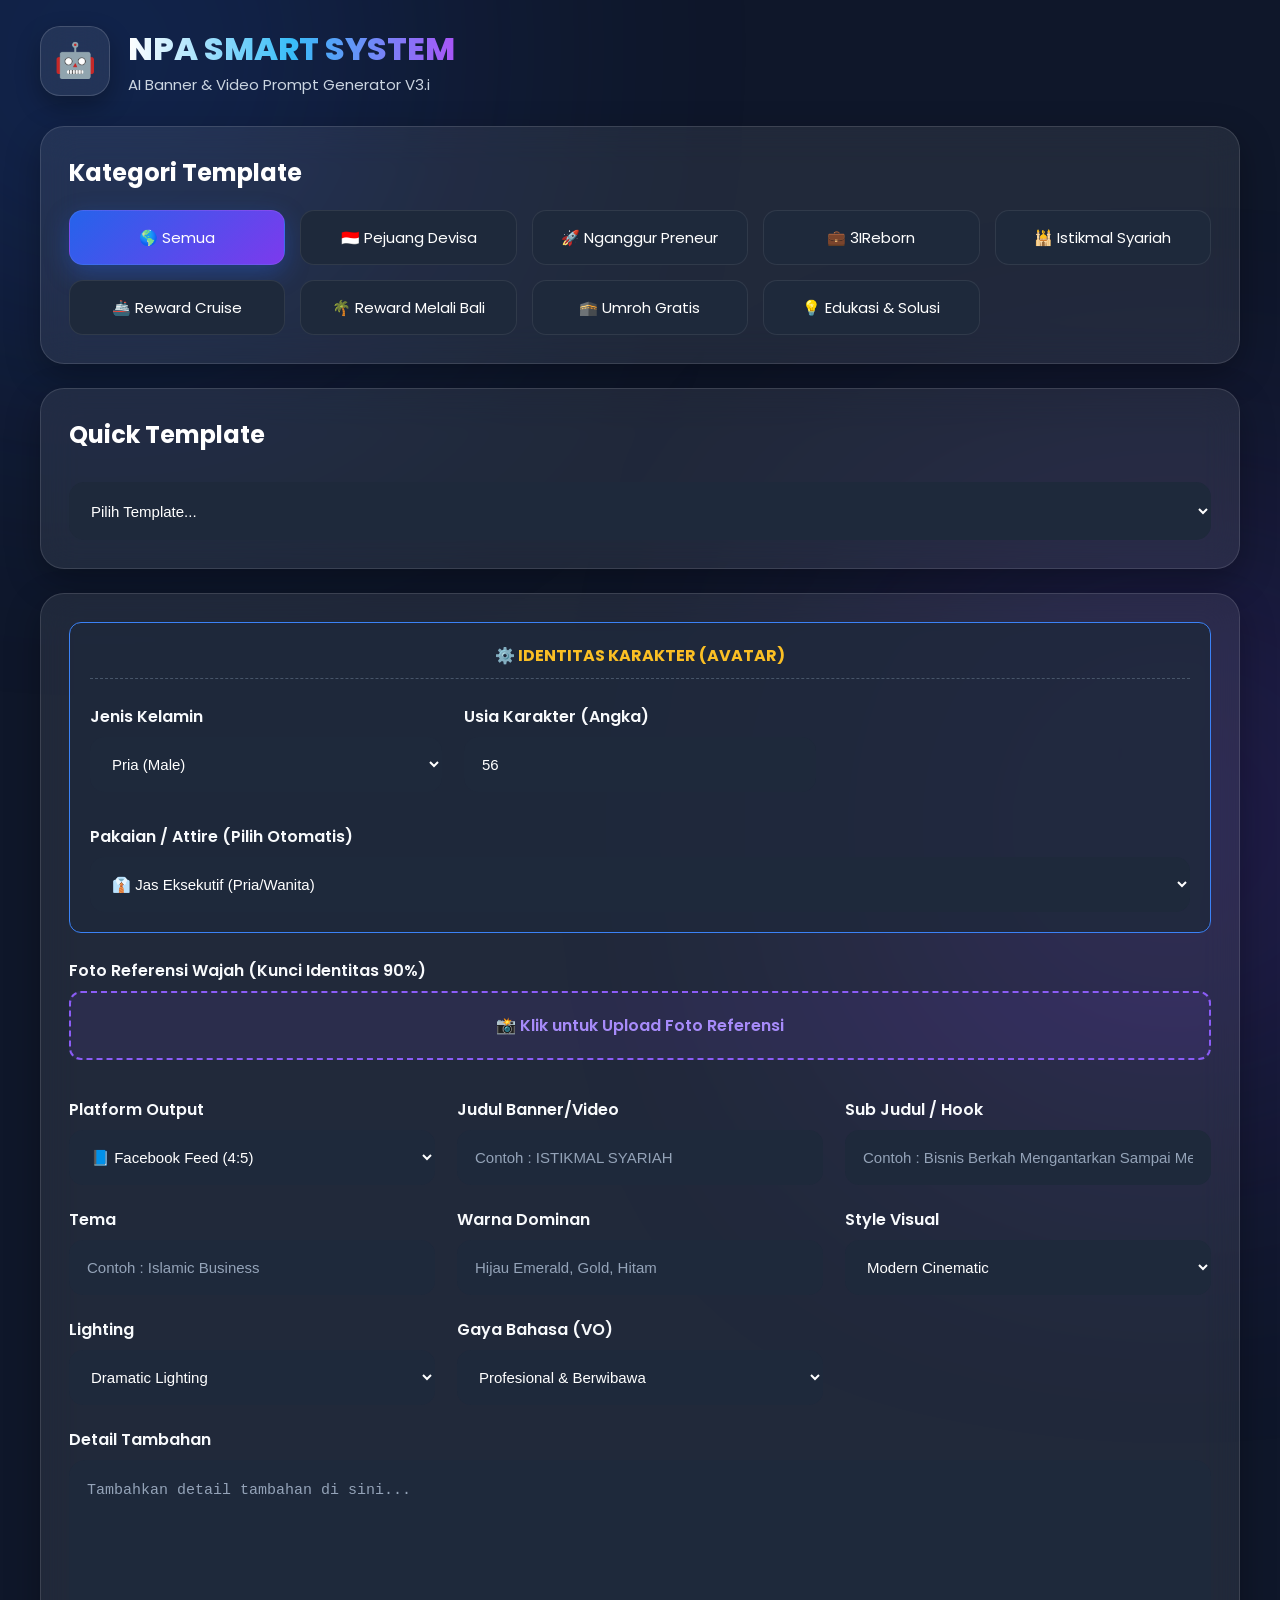
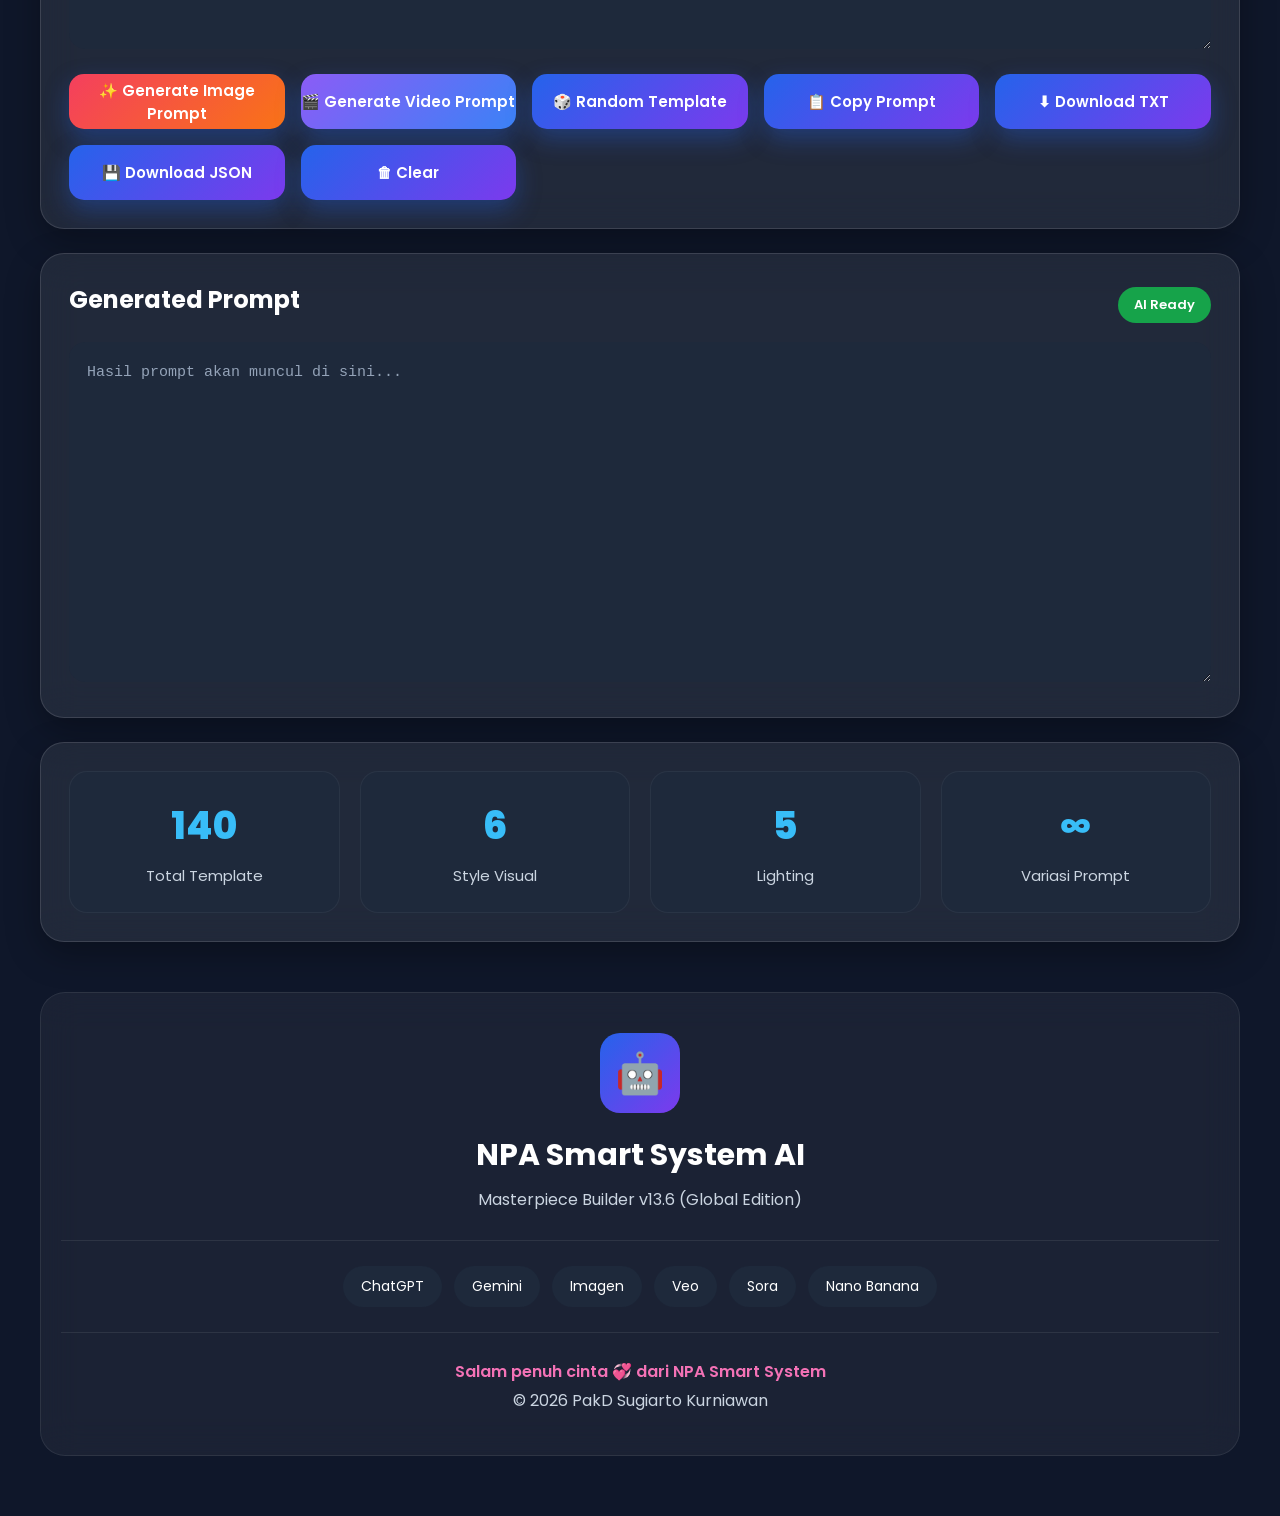
==== commit c061b2c2: "Update index.html" ====
--- a/index.html
+++ b/index.html
@@ -80,12 +80,31 @@
     </div>
     <div class="inputGroup">
       <label>Usia Karakter (Angka)</label>
-      <input type="number" id="age" value="35" placeholder="Contoh: 35">
+      <input type="number" id="age" value="56" placeholder="Contoh: 56">
     </div>
+    
+    <!-- DROPDOWN PAKAIAN BARU -->
     <div class="inputGroup full" style="margin-top:10px;">
-      <label>Pakaian / Attire (Ketik dlm B. Inggris)</label>
-      <input type="text" id="attire" value="elegant professional suit" placeholder="Contoh: elegant hijab / clean white koko shirt">
+      <label>Pakaian / Attire (Pilih Otomatis)</label>
+      <select id="attireSelect" onchange="document.getElementById('customAttireBox').style.display = (this.value === 'custom') ? 'block' : 'none';">
+        <option value="elegant professional suit">👔 Jas Eksekutif (Pria/Wanita)</option>
+        <option value="traditional premium Indonesian Batik shirt">🥏 Kemeja Batik Premium (Pria/Wanita)</option>
+        <option value="clean white koko shirt">👳‍♂️ Baju Koko Putih (Pria)</option>
+        <option value="modern elegant hijab and blazer">🧕 Hijab Modern & Blazer (Wanita)</option>
+        <option value="smart casual polo shirt">👕 Smart Casual / Kaos Polo Bersih (Pria)</option>
+        <option value="professional business dress">👗 Gaun Kantor / Business Dress (Wanita)</option>
+        <option value="professional Islamic attire">🕌 Busana Muslim/Muslimah Elegan</option>
+        <option value="luxury resort wear">🌴 Baju Santai Mewah / Liburan Bali</option>
+        <option value="custom">✍️ Kustom (Ketik Sendiri...)</option>
+      </select>
+      
+      <!-- KOTAK KUSTOM (MUNCUL KALAU PILIH 'KUSTOM' DI ATAS) -->
+      <div id="customAttireBox" style="display: none; margin-top: 10px;">
+          <input type="text" id="customAttire" placeholder="Ketik dalam B. Inggris (Contoh: red jacket)">
+      </div>
     </div>
+    <!-- AKHIR DROPDOWN PAKAIAN -->
+
   </div>
 </div>
 <!-- AKHIR INJEKSI FITUR BARU -->
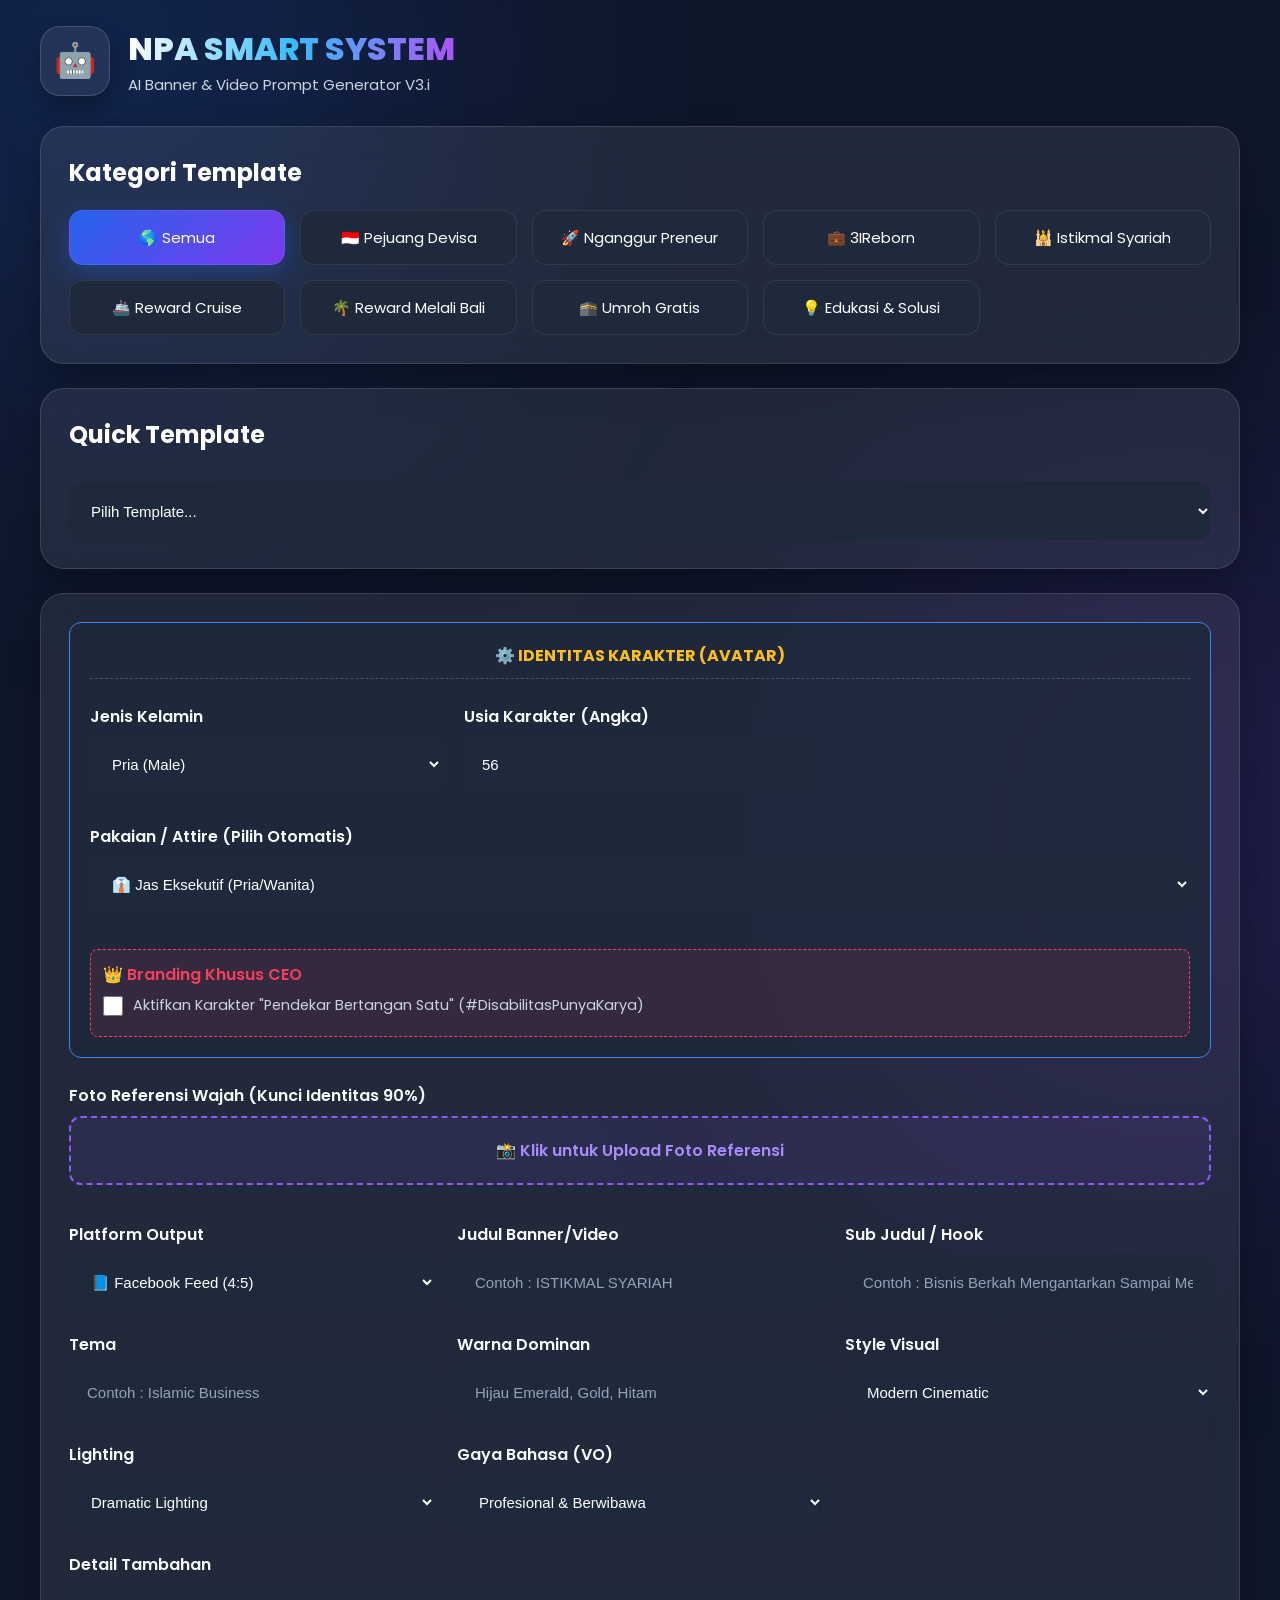
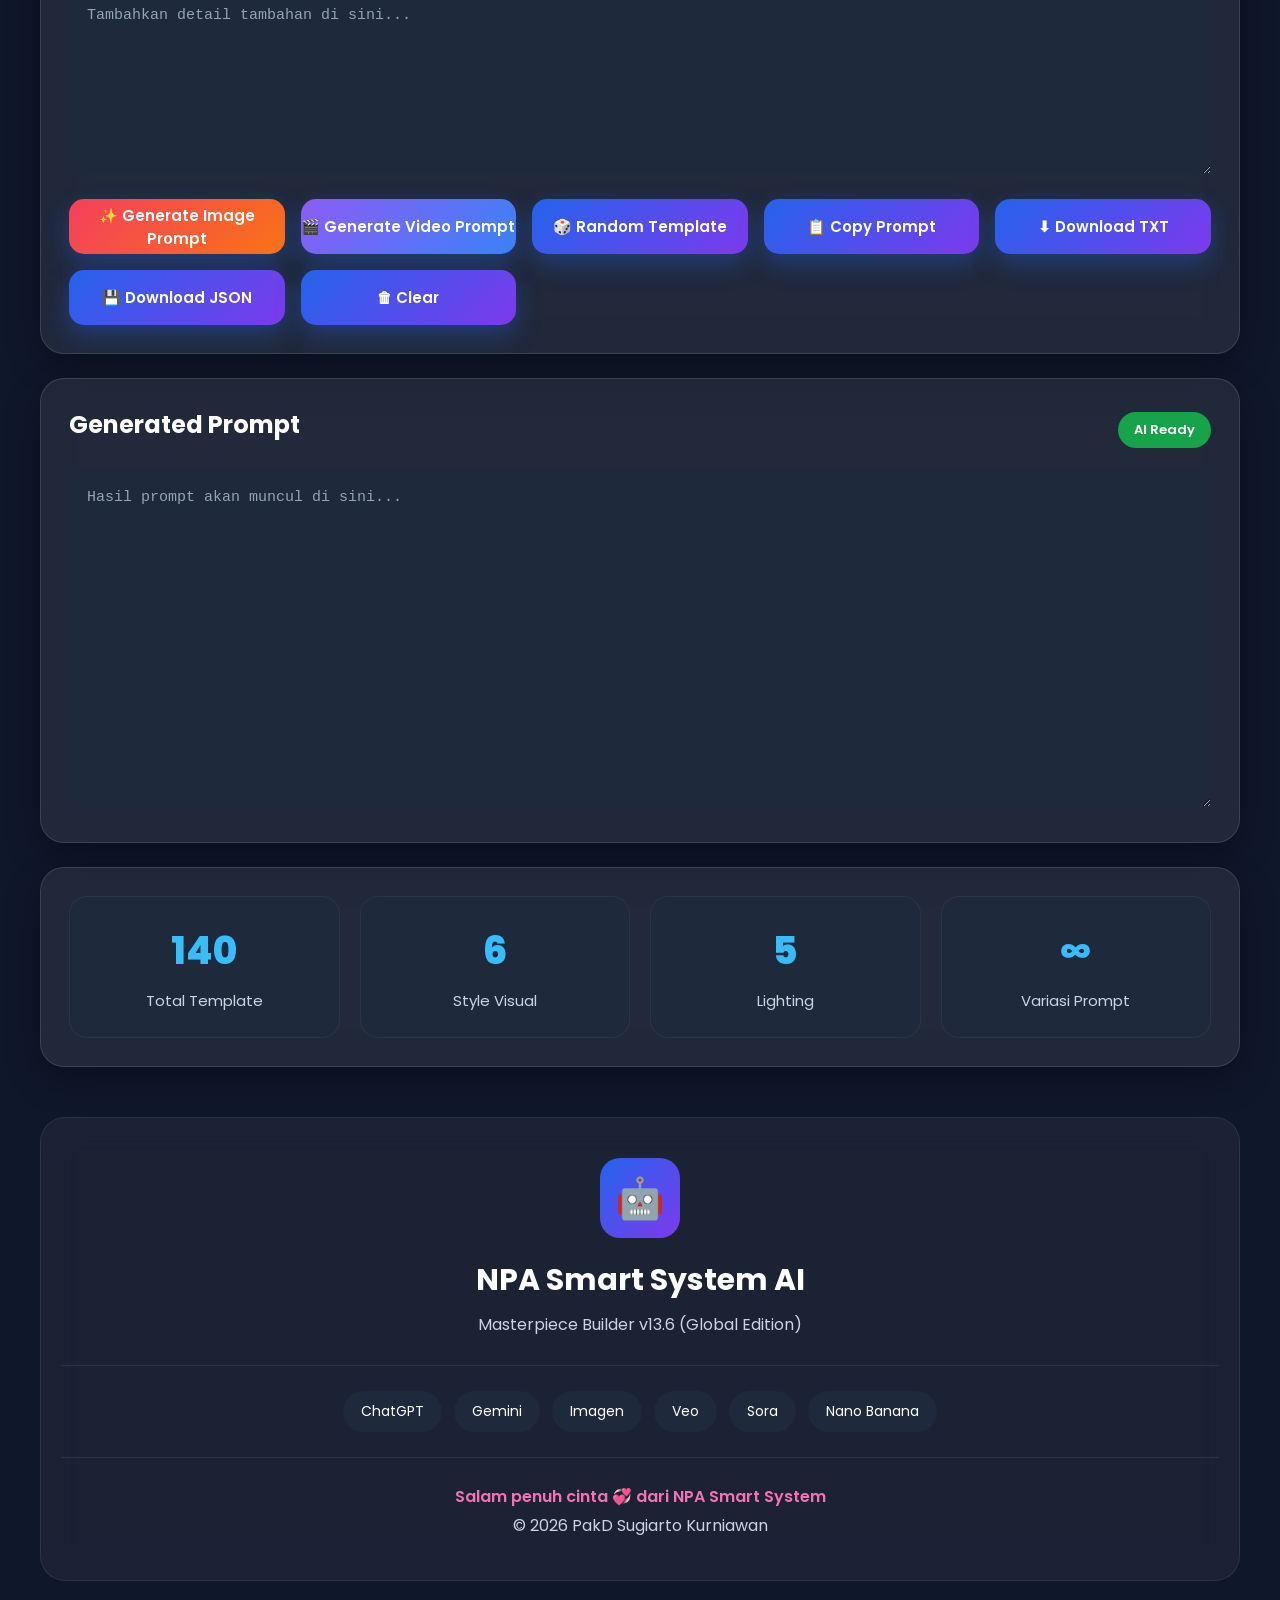
==== commit 9eabdf78: "Update index.html" ====
--- a/index.html
+++ b/index.html
@@ -104,6 +104,14 @@
       </div>
     </div>
     <!-- AKHIR DROPDOWN PAKAIAN -->
+    <!-- FITUR EKSKLUSIF CEO (CHECKBOX) -->
+    <div class="inputGroup full" style="margin-top:15px; background: rgba(244, 63, 94, 0.1); padding: 12px; border-radius: 8px; border: 1px dashed #f43f5e;">
+      <label style="color: #f43f5e; margin-bottom: 8px;">👑 Branding Khusus CEO</label>
+      <label style="display: flex; align-items: center; gap: 10px; font-weight: normal; cursor: pointer; color: #cbd5e1; font-size: 0.9rem;">
+        <input type="checkbox" id="pendekarMode" style="width: 20px; height: 20px; margin: 0; cursor: pointer;">
+        Aktifkan Karakter "Pendekar Bertangan Satu" (#DisabilitasPunyaKarya)
+      </label>
+    </div>
 
   </div>
 </div>
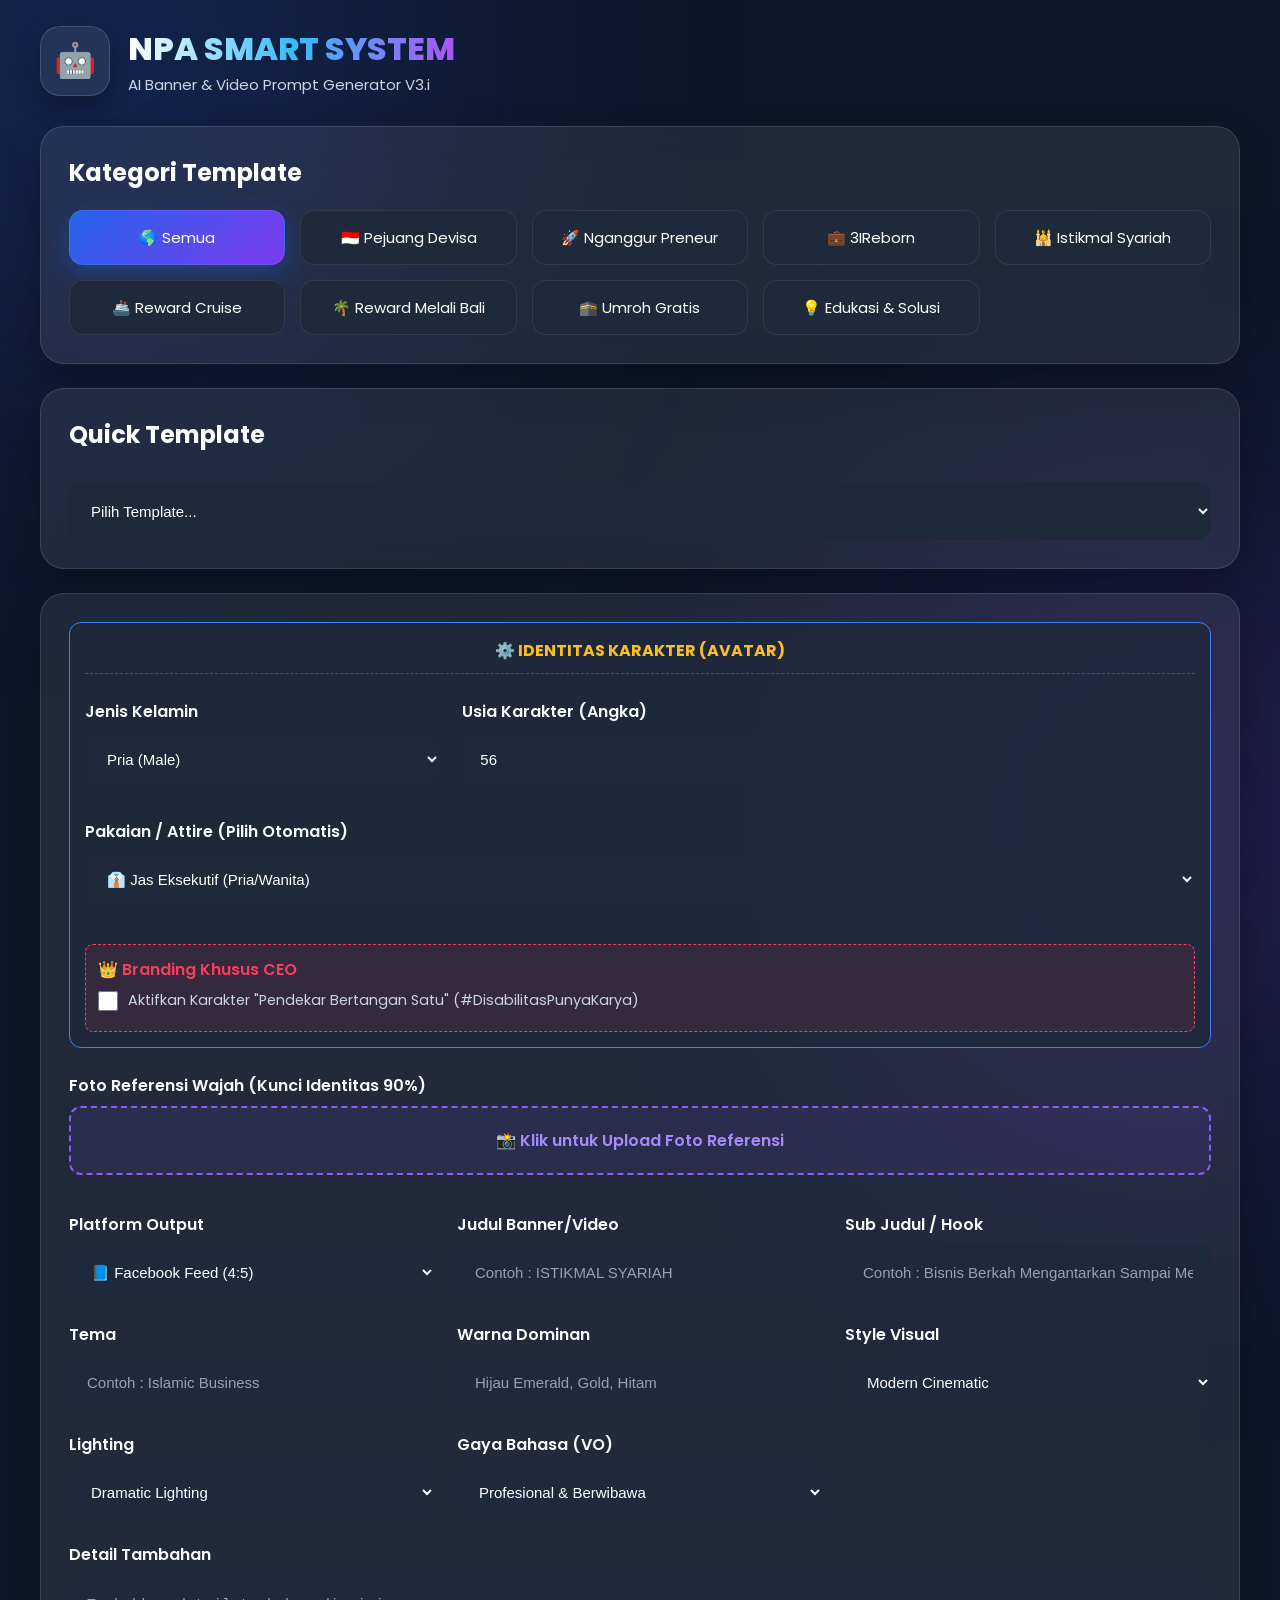
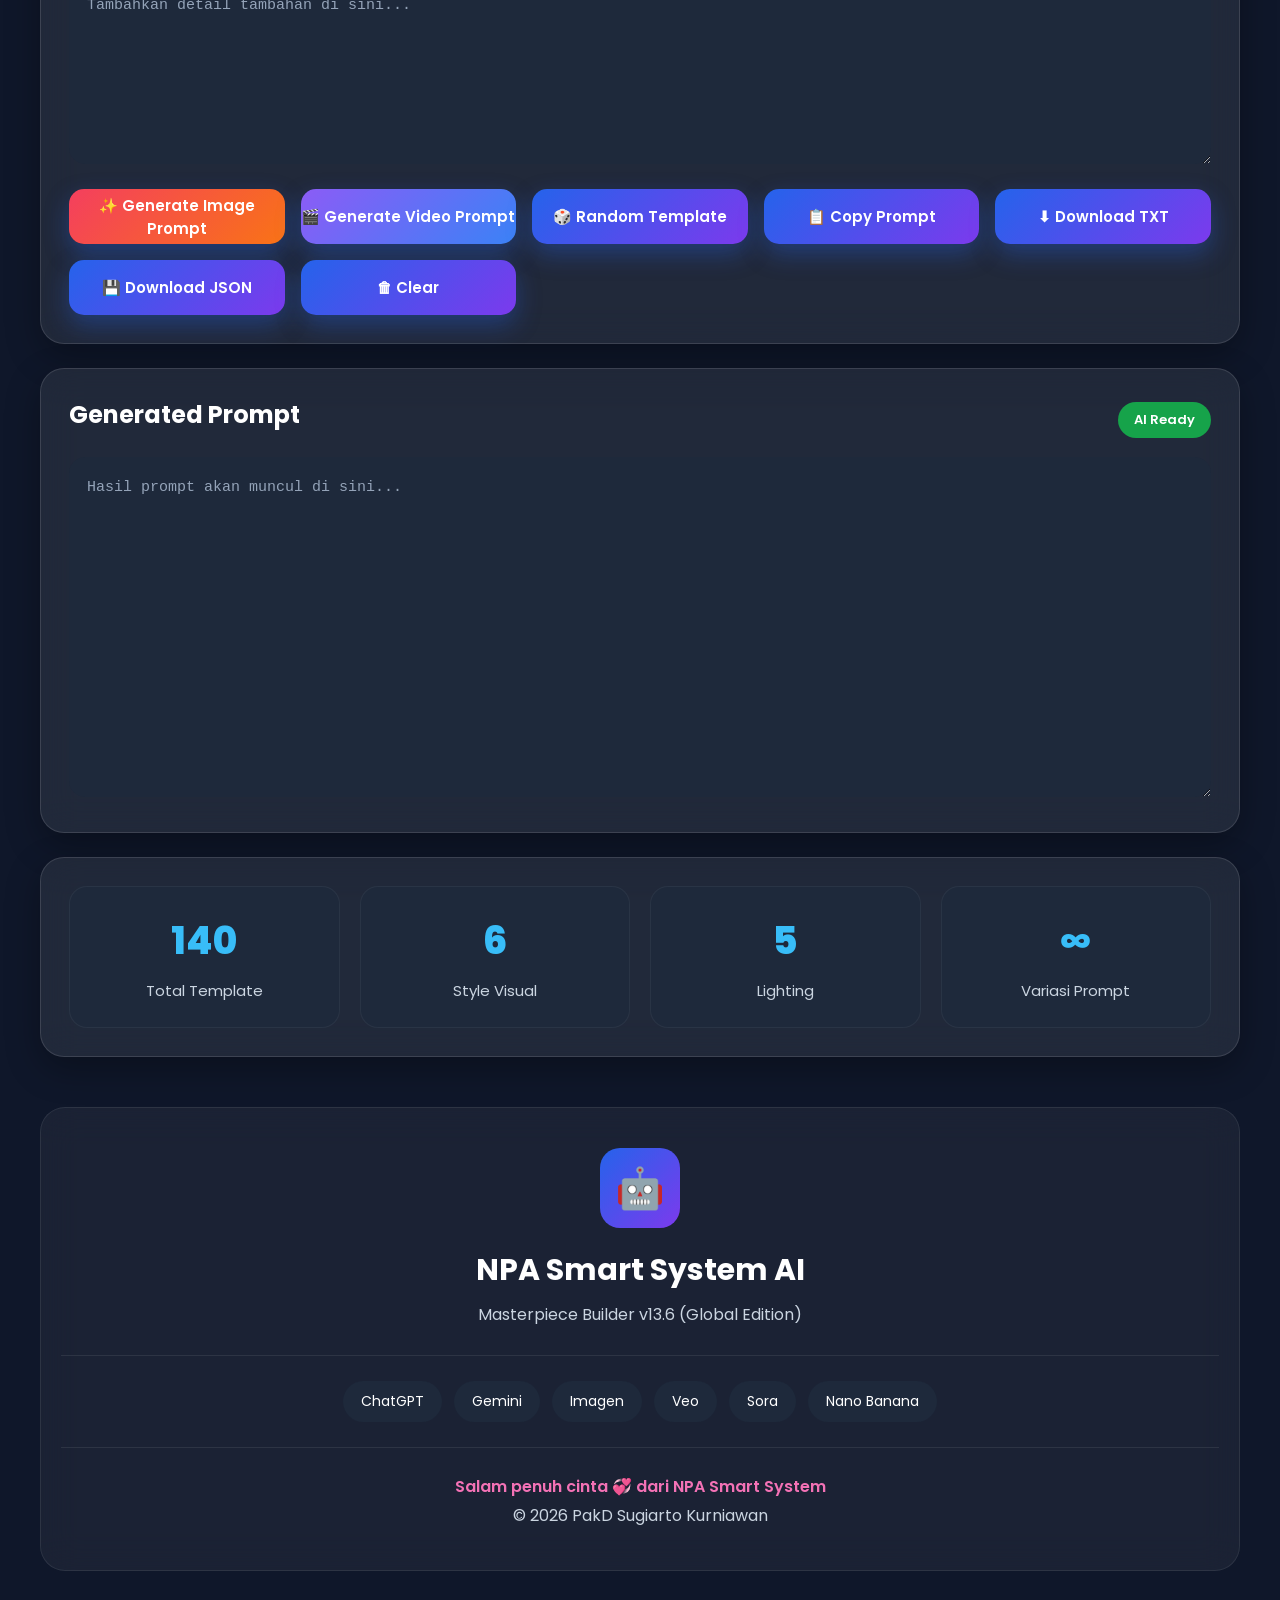
==== commit 3df7a1be: "Update index.html" ====
--- a/index.html
+++ b/index.html
@@ -13,8 +13,11 @@
     background: rgba(30, 41, 59, 0.8);
     border: 1px solid #3b82f6;
     border-radius: 12px;
-    padding: 20px;
+    padding: 15px; /* Padding dikurangi sedikit agar lega di HP */
     margin-bottom: 20px;
+    box-sizing: border-box !important;
+    width: 100% !important;
+    overflow: hidden !important; /* KUNCI MUTLAK: Potong apapun yang keluar jalur! */
   }
   .avatar-title {
     color: #fbbf24;
@@ -24,7 +27,13 @@
     border-bottom: 1px dashed #475569;
     padding-bottom: 10px;
   }
+  /* PAKSA SEMUA ISI DI DALAM AVATAR-SECTION PATUH PADA UKURAN */
+  .avatar-section * {
+    box-sizing: border-box !important;
+    max-width: 100% !important;
+  }
 </style>
+
 </head>
 <body>
 
